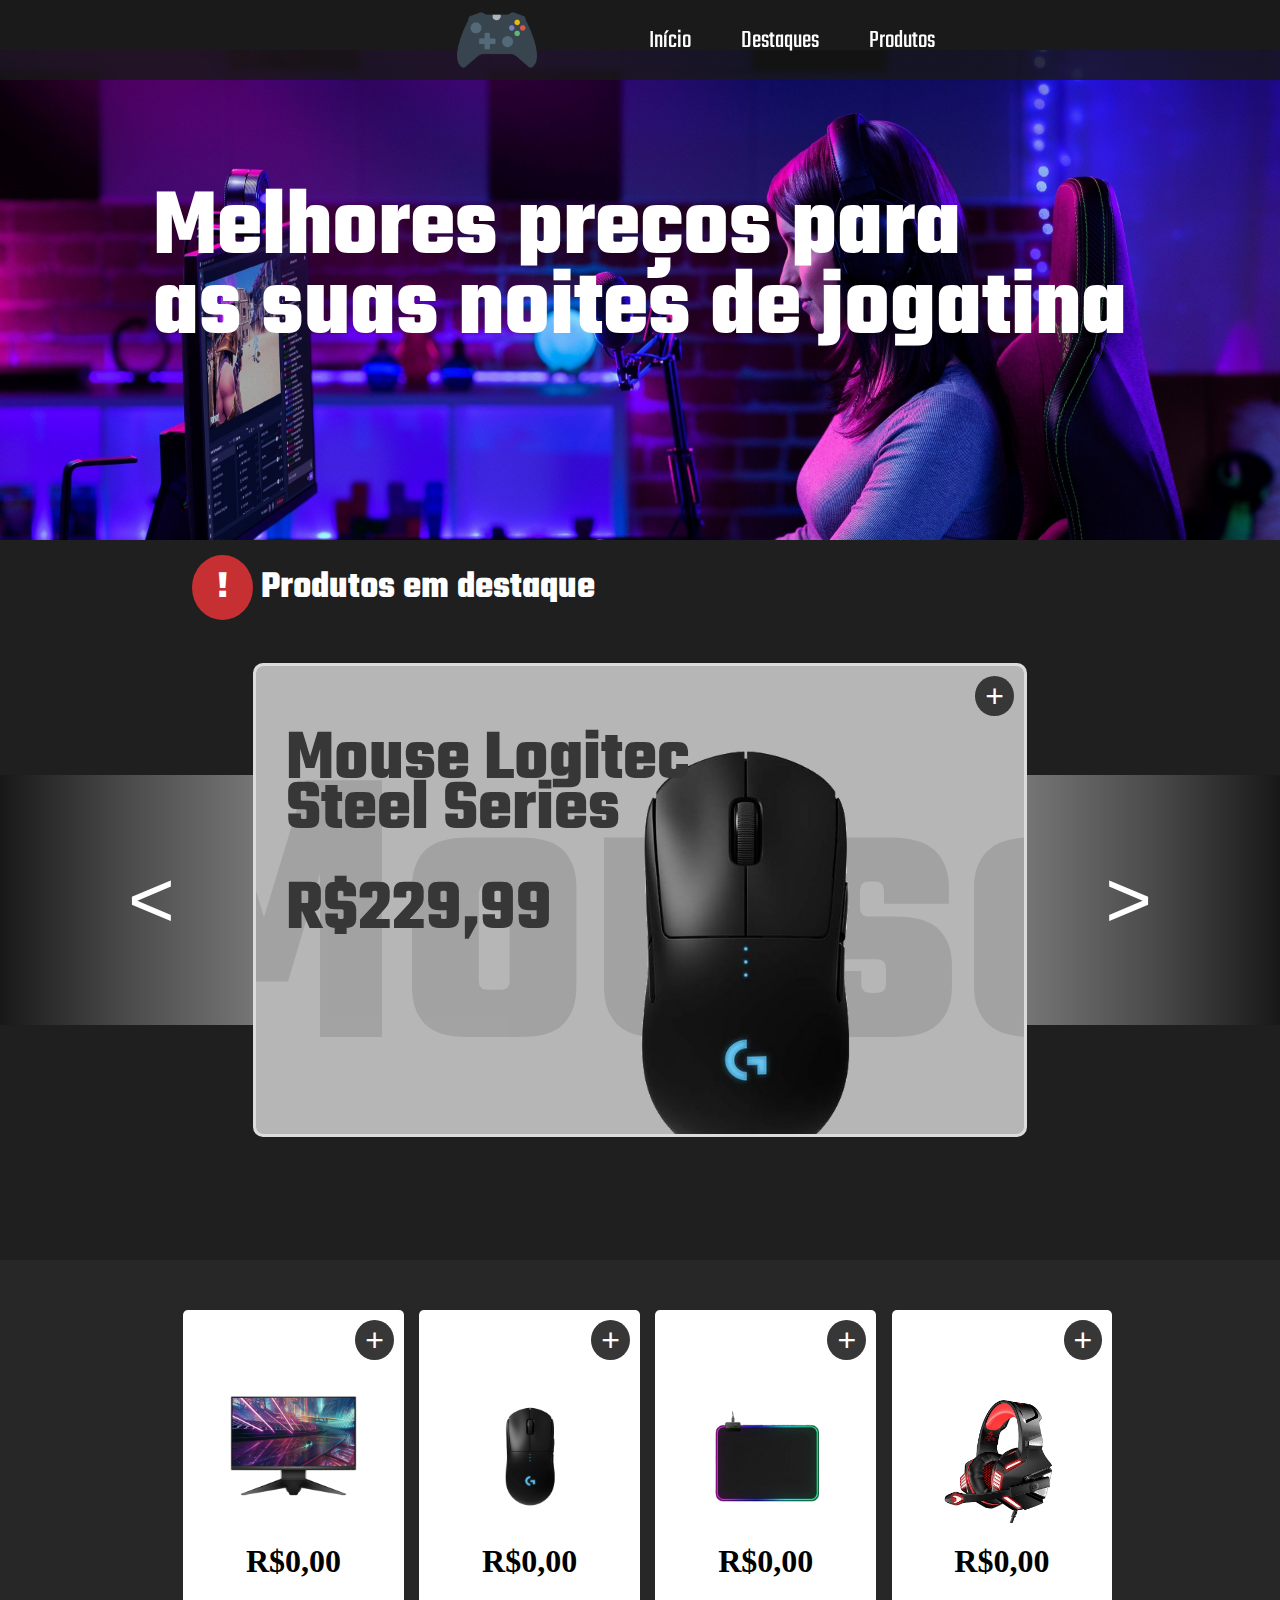
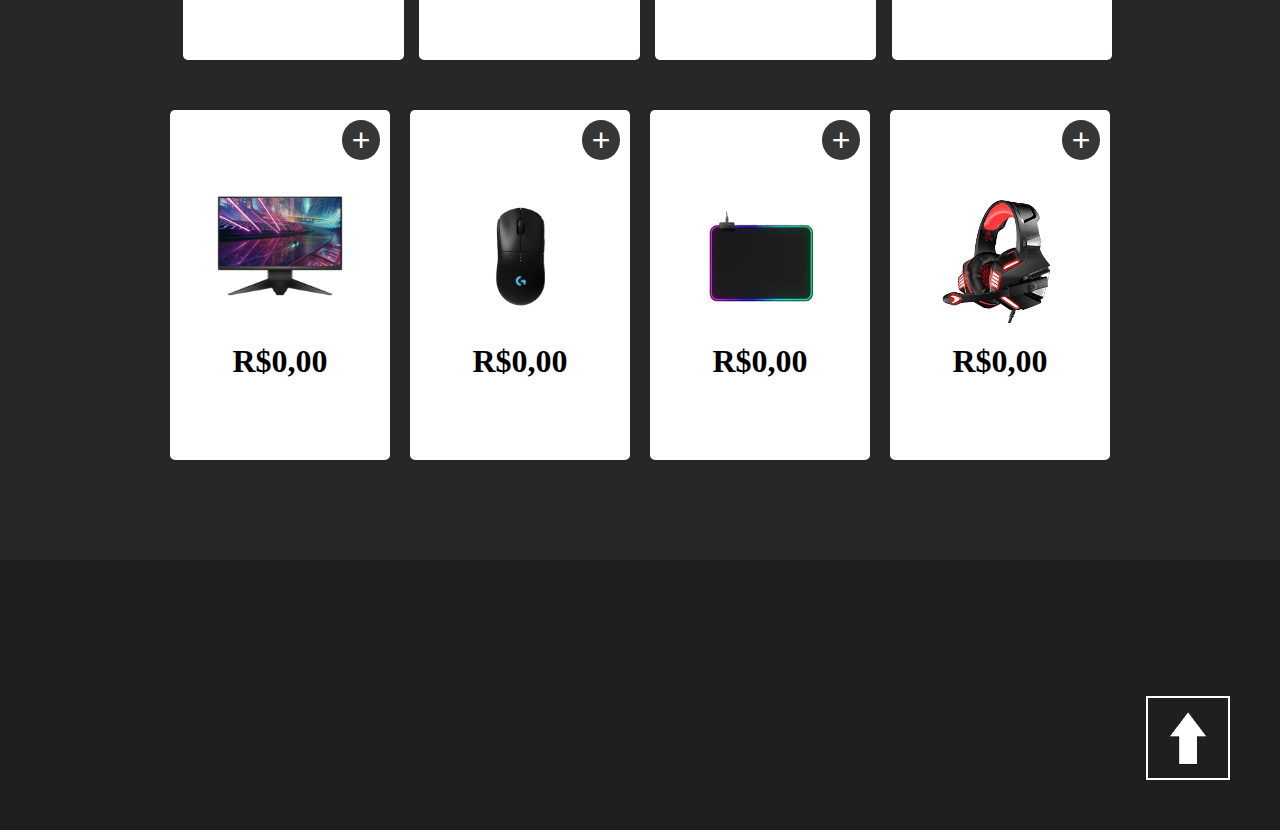
==== home.html @ f52c5440 "enviando" ====
<html lang="en">
<head>
    <meta charset="UTF-8">
    <meta name="viewport" content="width=device-width, initial-scale=1.0">

    <!--Fontes-->

    <link rel="preconnect" href="https://fonts.googleapis.com">
    <link rel="preconnect" href="https://fonts.gstatic.com" crossorigin>
    <link href="https://fonts.googleapis.com/css2?family=Pixelify+Sans&family=Teko&display=swap" rel="stylesheet">

    <link rel="preconnect" href="https://fonts.googleapis.com">
    <link rel="preconnect" href="https://fonts.gstatic.com" crossorigin>
    <link href="https://fonts.googleapis.com/css2?family=Pixelify+Sans:wght@400;500&family=Teko&display=swap" rel="stylesheet">

    <!--Pastas-->
    <link rel="stylesheet" href="css/style.css">
    <link rel="stylesheet" href="mobile/media.css">
    <script src="js/index.js" defer></script>
    <title>Game Over</title>
</head>

<header>

    <img class="menu-button" src="imgs/menu.png" alt="">
    <img class="menu-X-button" src="imgs/x-button.png" alt="">

    <div class="header-content">

        <div class="logo-content">

            <a href="home.html"><img src="imgs/game-controller.png" alt=""></a>

        </div>

        <ul class="items-desktop">

            <a href="#inicio"><li>Início</li></a>

            <a href="#destaques"><li>Destaques</li></a>

            <a href="#produtos"><li>Produtos</li></a>

        </ul>

        <ul class="items-mobile">

            <a href="#inicio"><li>Início</li></a>

            <a href="#produtos"><li>Produtos</li></a>

            <a href=""><li>Carrinho</li></a>

        </ul>

    </div>

</header>

<body>

    <a href="#inicio" id="inicio"></a>
    
    <section class="banner-container">

        <div class="banner-content">

            <h1>Melhores preços para <br> as suas noites de jogatina</h1>

        </div>

    </section>

    <section class="slider-content">

        <a href="#destaques" id="destaques"></a>

        <div class="slider-txt">

            <h2><span>!</span> Produtos em destaque</h2>

        </div>

        <div class="background left"></div>
        <div class="background right"></div>

        <div class="slider">
    
            <div class="slide">

                <div class="slide-title"><h4>Mouse</h4></div>

                <img src="imgs/mouse.png" alt="">

                <div class="price-content">

                    <p>Mouse Logitec<br>Steel Series</p><br>
                    <p class="price">R$229,99</p>

                </div>

                <button class="btn-add">+</button>

            </div>

            <div class="slide">

                <div class="slide-title"><h4>Headset</h4></div>

                <img src="imgs/headGamer.png" alt="">

                <div class="price-content">

                    <p>Headset-hiperX<br>Cloud</p><br>
                    <p class="price">R$189,99</p>

                </div>

                <button class="btn-add">+</button>

            </div>

            <div class="slide">

                <div class="slide-title"><h4>Monitor</h4></div>

                <img src="imgs/monitor.png" alt="">

                <div class="price-content">

                    <p>Monito 24<br>Alienware</p><br>
                    <p class="price">R$2199,99</p>

                </div>

                <button class="btn-add">+</button>

            </div>

            <div class="slide">

                <div class="slide-title"><h4>Mousepad</h4></div>

                <img src="imgs/mouse-pad.png" alt="">

                <div class="price-content">

                    <p>Mousepad gamer<br>Led colorido</p><br>
                    <p class="price">R$59,99</p>

                </div>

                <button class="btn-add">+</button>

            </div>

        </div>

        <button class="nxt-btn">></button>
        <button class="prev-btn"><</button>

    </section>

    <section class="items-container">

        <div class="items-content">

            <a href="#produtos" id="produtos"></a>

            <div class="item">

                <button class="btn-add">+</button>

                <img src="imgs/monitor.png" alt="">

                <p>R$0,00</p>

            </div>
            
            <div class="item">

                <button class="btn-add">+</button>

                <img src="imgs/mouse.png" alt="">

                <p>R$0,00</p>

            </div>

            <div class="item">

                <button class="btn-add">+</button>

                <img src="imgs/mouse-pad.png" alt="">

                <p>R$0,00</p>

            </div>

            <div class="item">

                <button class="btn-add">+</button>

                <img src="imgs/headGamer.png" alt="">

                <p>R$0,00</p>

            </div>

        </div>

        <div class="items-content">

            <div class="item">

                <button class="btn-add">+</button>

                <img src="imgs/monitor.png" alt="">

                <p>R$0,00</p>

            </div>
            
            <div class="item">

                <button class="btn-add">+</button>

                <img src="imgs/mouse.png" alt="">

                <p>R$0,00</p>

            </div>

            <div class="item">

                <button class="btn-add">+</button>

                <img src="imgs/mouse-pad.png" alt="">

                <p>R$0,00</p>

            </div>

            <div class="item">

                <button class="btn-add">+</button>

                <img src="imgs/headGamer.png" alt="">

                <p>R$0,00</p>

            </div>

        </div>

    </section>

    <footer>

        <a href="#inicio"><img src="imgs/sete-footer.png" alt=""></a>

    </footer>

</body>
</html>
---- css/style.css ----
*{
    padding: 0px;
    margin: 0px;
}

html{
    font-size: 62,5%;
    scroll-behavior: smooth;
}

header{
    background-color: rgb(24, 24, 24, 0.8);
    width: 100%;
    height: 120px;
    position: fixed;
    z-index: 2;
}

.header-content{
    width: 50%;
    height: 100%;
    margin: 0 auto;
    display: flex;
    align-items: center;
    overflow: hidden;
}

.logo-content{
    width: 50%;
    height: 100%;
    display: flex;
    justify-content: center;
    align-items: center;
}

.logo-content img{
    width: 80px;
    margin-left: 50px;
    height: auto;
}

.items-desktop{
    display: flex;
}

.items-desktop li{
    list-style: none;
    margin-left: 25px;
    margin-right: 25px;
    font-size: 1.6rem;
    font-family: 'Pixelify Sans', cursive;
    font-family: 'Teko', sans-serif;
    transition: 250ms;
}

.items-desktop li:hover{
    color: rgb(199, 48, 51);
    text-shadow: 2px 2px rgb(24, 94, 192);
    scale: 1.08;
}

a{
    text-decoration: none;
    color: white;
}

.items-mobile{
    display: none;
    position: absolute;
    width: 100%;
    height: 90vh;
    top: 80px;
    right: -100%;
    list-style: none;  
    background-color: rgb(24, 24, 24, 0.8);
    text-align: center;
    font-size: 1.8rem;
    font-family: 'Pixelify Sans', cursive;
    font-family: 'Teko', sans-serif;
    padding-top: 50px;
    transition: 500ms;
}

.items-mobile li{
    padding-top: 50px;
}

.nav-change{
    right: 0px;
}

.menu-button, .menu-X-button{
    display: none;
    position: absolute;
    width: 40px;
    height: 40px;
    right: 40px;
    top: 40px;
    cursor: pointer;
}

.menu-X-button{
    display: none;
}





/*Body home*/

body{
    background-color: rgb(39, 39, 39);
    z-index: 1;
}

.banner-container{
    width: 100%;
    height: 60vh;
    background-image: url(../imgs/banner\ gamer.jpg);
    background-position: center;
    background-repeat: no-repeat;
    background-size: 100%;
    background-attachment: fixed;
    display: flex;
    align-items: center;
    justify-content: center;
}

.banner-content h1{
    color: rgb(255, 255, 255);
    font-size: 6rem;
    font-family: 'Pixelify Sans', sans-serif;
    font-family: 'Teko', sans-serif;
    line-height: 80px;
}

/*----------------------Slider-------------------------*/

.background{
    position: absolute;
    width: 20%;
    height: 250px;
    top: 50%;
    transform: translate(0%, -50%);
}

.right{
    right: 0%;
    background: linear-gradient(to left,rgb(24, 24, 24), rgb(75, 75, 75), rgb(118, 118, 118)); 
}

.left{
    left: 0%;
    background: linear-gradient(to left,rgb(118, 118, 118), rgb(75, 75, 75), rgb(24, 24, 24)); 
}

.slider-content{
    position: relative;
    width: 100%;
    height: 90vh;
    background-color: rgb(31, 31, 31);
    transition: 500ms;
}

.slider-txt{
    width: 70%;
    margin: 0 auto;
    padding-top: 50px;
    font-size: 1.6rem;
    font-family: 'Pixelify Sans', sans-serif;
    font-family: 'Teko', sans-serif;
    color: white;
}

.slider-txt span{
    background-color: rgb(199, 48, 51);
    padding: 10px 30px 10px 30px;
    border-radius: 100%;
}

.slider{
    position: absolute;
    overflow: hidden;
    width: 60%;
    height: 65%;
    top: 0px;
    bottom: 0px;
    left: 0px;
    right: 0px;
    margin: auto;
    background-color: white;
    border: 3px solid rgb(220, 220, 220);
    border-radius: 10px;
}

.nxt-btn, .prev-btn{
    position: absolute; 
    top: 0px;
    bottom: 0px;
    font-size: 5rem;
    background: none;
    border: none;
    color: white;
    cursor: pointer;
    transition: 250ms;
}

.nxt-btn:hover, .prev-btn:hover{
    scale: 1.15;
}

.nxt-btn{
    right: 16%;
}

.prev-btn{
    left: 16%;
}

.slide{
    display: flex;
    align-items: center;
    width: 100%;
    height: 100%;
    overflow: hidden;
    background-color: rgb(182, 182, 182);
    text-align: center;
    font-family: 'Pixelify Sans', sans-serif;
    font-family: 'Teko', sans-serif;
}

.slide-title{
    position: absolute;
    width: 100%;
    height: 100%;
    display: flex;
    align-items: center;
    justify-content: center;
    right: 0px;
    left: 0px;
    bottom: 0px;
    top: 0px;
    margin: auto;
}

.slide-title h4{
    color: rgb(0, 0, 0);
    font-size: 25rem;
    opacity: 0.1;
    margin-top: 80px;
}

.slide img{
    position: absolute;
    height: 120%;
    top: 0px;
    right: 0px;
}

.price-content{
    position: absolute;
    text-align: left;
    font-size: 6rem;
    line-height: 80px;
    font-family: 'Pixelify Sans', sans-serif;
    font-family: 'Teko', sans-serif;
    font-weight: bold;
    color: rgb(55, 55, 55);
    top: 120px;
    left: 60px;
}

.btn-add{
    position: absolute;
    right: 10px;
    top: 10px;
    font-size: 2rem;
    background-color: rgb(55, 55, 55);
    height: 40px;
    border-radius: 100%;
    padding-left: 10px;
    padding-right: 10px;
    border: none;
    cursor: pointer;
    color: white;
    transition: all ease-in-out 250ms;
}

.btn-add:hover{
    background-color: rgb(108, 108, 108);
    rotate: 90deg;
}



/*Items*/
 
.items-container{
    width: 75%;
    margin: 0 auto;
    margin-bottom: 100px;
}

.items-content{
    width: 100%;
    display: flex;
    justify-content: space-around;
    margin-top: 50px;
}

.item{
    position:  relative;
    display: flex;
    align-items: center;
    justify-content: center;
    flex-direction: column;
    width: 23%;
    height: 350px;
    background-color: white;
    border-radius: 5px;
    transition: all ease-in-out 100ms;
}

.item:hover{
    background-color: rgb(203, 203, 203);
}

.item img{
    width: 60%;
}

.item p{
    font-weight: 700;
    font-size: 2rem;
    padding-top: 20px;
}

footer{
    position: relative;
    width: 100%;
    height: 30vh;
    background-color: rgb(31, 31, 31);
}

footer img{
    position: absolute;
    width: 60px;
    height: auto;
    bottom: 50px;
    right: 50px;
    cursor: pointer;
    border: solid 2px white;
    padding: 10px;
    transition: 250ms;
}

footer img:hover{
    border-radius: 15px;
}
---- mobile/media.css ----
/*Nav mobile*/

@media screen and (max-width: 500px){

    header{
        height: 80px;
    }
    
    .header-content{
        width: 100%;
    }

    .logo-content{
        width: 30%;
    }

    .logo-content img{
        height: 60px;
        width: auto;
    }

    .items-desktop{
        display: none;
    }

    .menu-button{
        display: block;
    }

    .items-mobile{
        display: block;
    }

    .menu-button, .menu-X-button{
        right: 40px;
        top: 20px;
    }

    /*banner*/

    .banner-container{
        height: 50vh;
        background-image: url(/imgs/background-mobile.jpg);
        background-size: 120%;
    }

    .banner-content h1{
        font-size: 3rem;
        line-height: 40px;
    }

}


/*Ajustes background banner*/
@media screen and (max-width: 1200px) and (min-width: 501px){
    .banner-container{
        background-size: 150%;
    }
}

@media screen and (max-width: 1000px) and (min-width: 501px){
    .banner-container{
        background-size: 200%;
    }
}

@media screen and (max-width: 750px) and (min-width: 501px){
    .banner-container{
        background-size: 250%;
    }

    .banner-content h1{
        font-size: 4rem;
        line-height: 50px;
    }

}

/*items*/

@media screen and (max-width: 1200px) {
    .items-container{
        width: 90%;
    }
}

@media screen and (max-width: 1200px){
    .item{
        height: 250px;
    }
}

@media screen and (max-width: 600px){

    .items-container{
        margin-top: 60px;
    }

    .items-content{
        flex-direction: column;
        margin-top: 0px;
    }

    .item{
        width: 90%;
        margin: 0 auto;
        height: 400px;
        margin-bottom: 20px;
    }
}

/*slider*/

@media screen and (max-width: 900px){

    .slider-txt{
        padding-top: 20px;
    }

    .slider-txt span{
        padding: 5px 25px 5px 25px;
    }

    .slider-content{
        height: 60vh;
    }

    .slide-title h4{
        display: none;
    }

    .price-content{
        top: 30px;
        font-size: 3.5rem;
        color: rgb(237, 237, 237);
        text-shadow: 2px 2px 10px black;
        line-height: 50px;
        left: 30px;
    }

    .slide img{
        height: 100%;
        top: 50px;
    }

    .prev-btn{
        left: 10%;
    }

    .nxt-btn{
        right: 10%;
    }

}

@media screen and (min-width: 901px) and (max-width: 1099px){

    .price-content{
        font-size: 3.5rem;
    }

}

@media screen and (min-width: 1100px) and (max-width: 1350px){

    header{
        height: 80px;
    }

    
    .slider-txt{
        padding-top: 20px;
    }

    .slider-txt span{
        padding: 5px 25px 5px 25px;
    }

    .slider-content{
        height: 80vh;
    }

    .price-content{
        top: 70px;
        font-size: 4.5rem;
        line-height: 50px;
        left: 30px;
    }
    .slide img{
        height: 120%;
        top: 10px;
    }

    .prev-btn{
        left: 10%;
    }

    .nxt-btn{
        right: 10%;
    }

}

@media screen and (max-width: 750px){
    .slider-content{
        display: none;
    }
}
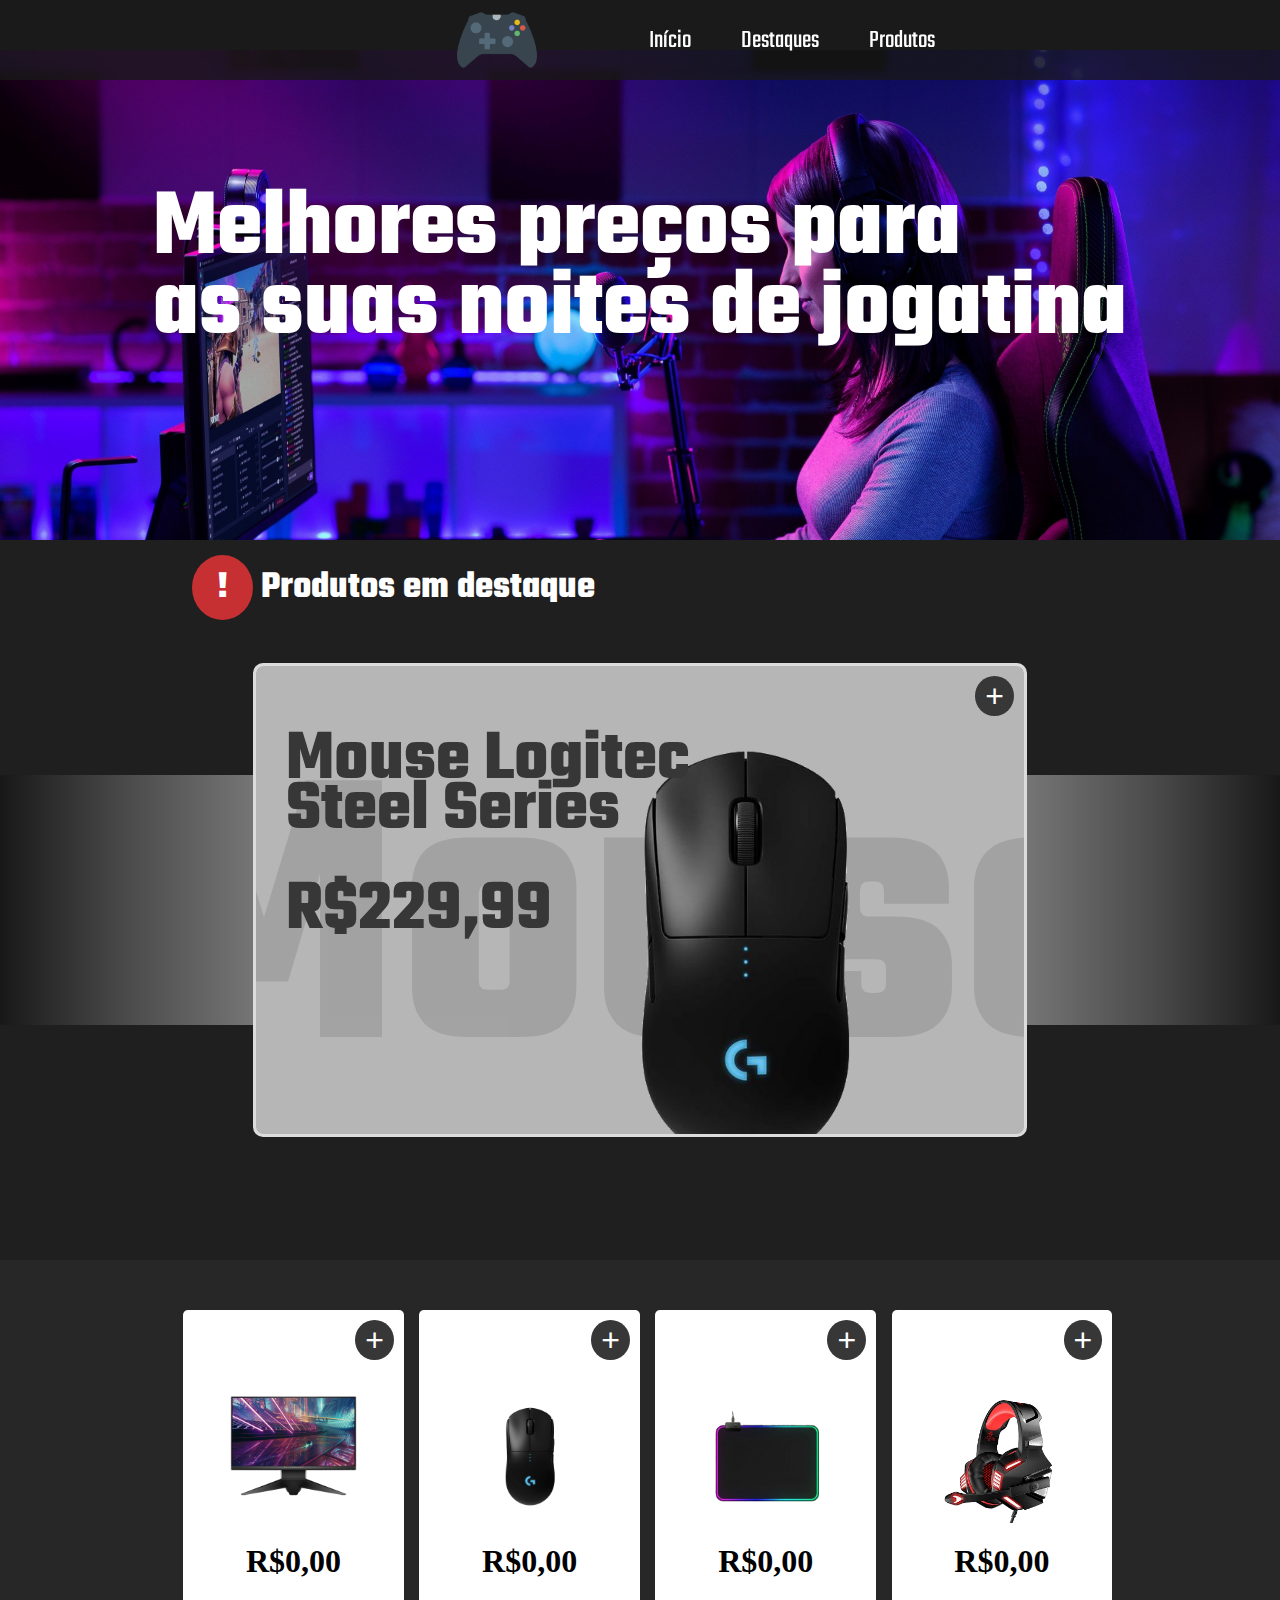
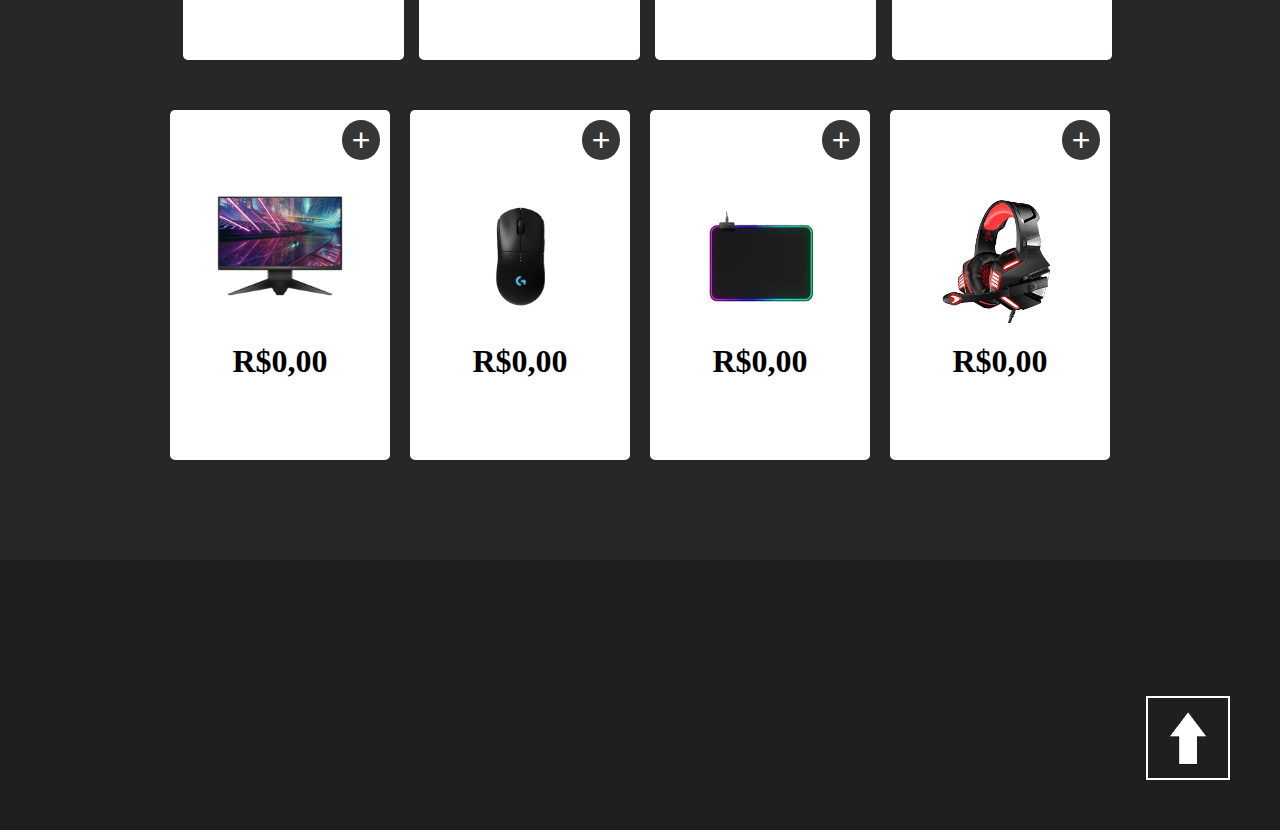
==== commit 06e633a3: "enviando responsividade e slider" ====
--- a/home.html
+++ b/home.html
@@ -103,61 +103,7 @@
 
             </div>
 
-            <div class="slide">
-
-                <div class="slide-title"><h4>Headset</h4></div>
-
-                <img src="imgs/headGamer.png" alt="">
-
-                <div class="price-content">
-
-                    <p>Headset-hiperX<br>Cloud</p><br>
-                    <p class="price">R$189,99</p>
-
-                </div>
-
-                <button class="btn-add">+</button>
-
-            </div>
-
-            <div class="slide">
-
-                <div class="slide-title"><h4>Monitor</h4></div>
-
-                <img src="imgs/monitor.png" alt="">
-
-                <div class="price-content">
-
-                    <p>Monito 24<br>Alienware</p><br>
-                    <p class="price">R$2199,99</p>
-
-                </div>
-
-                <button class="btn-add">+</button>
-
-            </div>
-
-            <div class="slide">
-
-                <div class="slide-title"><h4>Mousepad</h4></div>
-
-                <img src="imgs/mouse-pad.png" alt="">
-
-                <div class="price-content">
-
-                    <p>Mousepad gamer<br>Led colorido</p><br>
-                    <p class="price">R$59,99</p>
-
-                </div>
-
-                <button class="btn-add">+</button>
-
-            </div>
-
-        </div>
-
-        <button class="nxt-btn">></button>
-        <button class="prev-btn"><</button>
+        </div>
 
     </section>
 
--- a/mobile/media.css
+++ b/mobile/media.css
@@ -83,9 +83,7 @@
     .items-container{
         width: 90%;
     }
-}
-
-@media screen and (max-width: 1200px){
+
     .item{
         height: 250px;
     }
@@ -160,6 +158,10 @@
         font-size: 3.5rem;
     }
 
+    .slider{
+        width: 70%;
+    }
+
 }
 
 @media screen and (min-width: 1100px) and (max-width: 1350px){
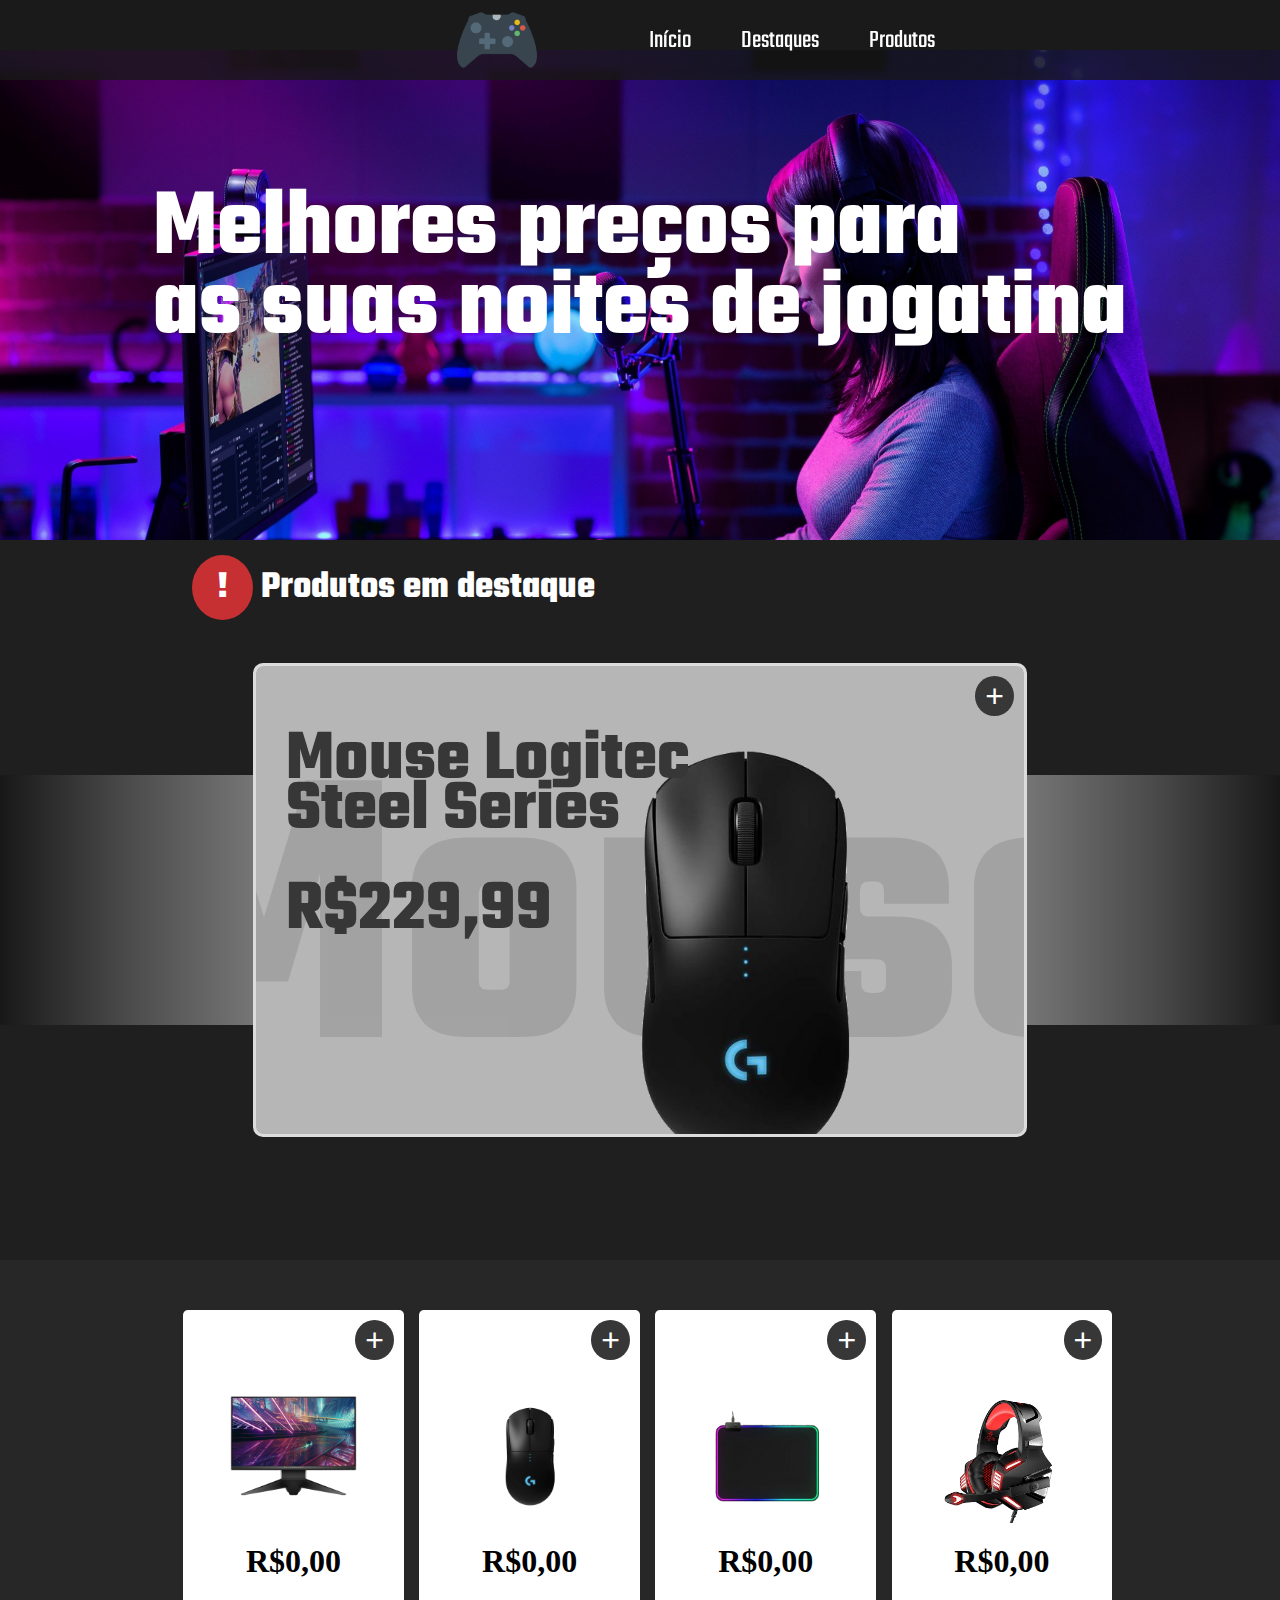
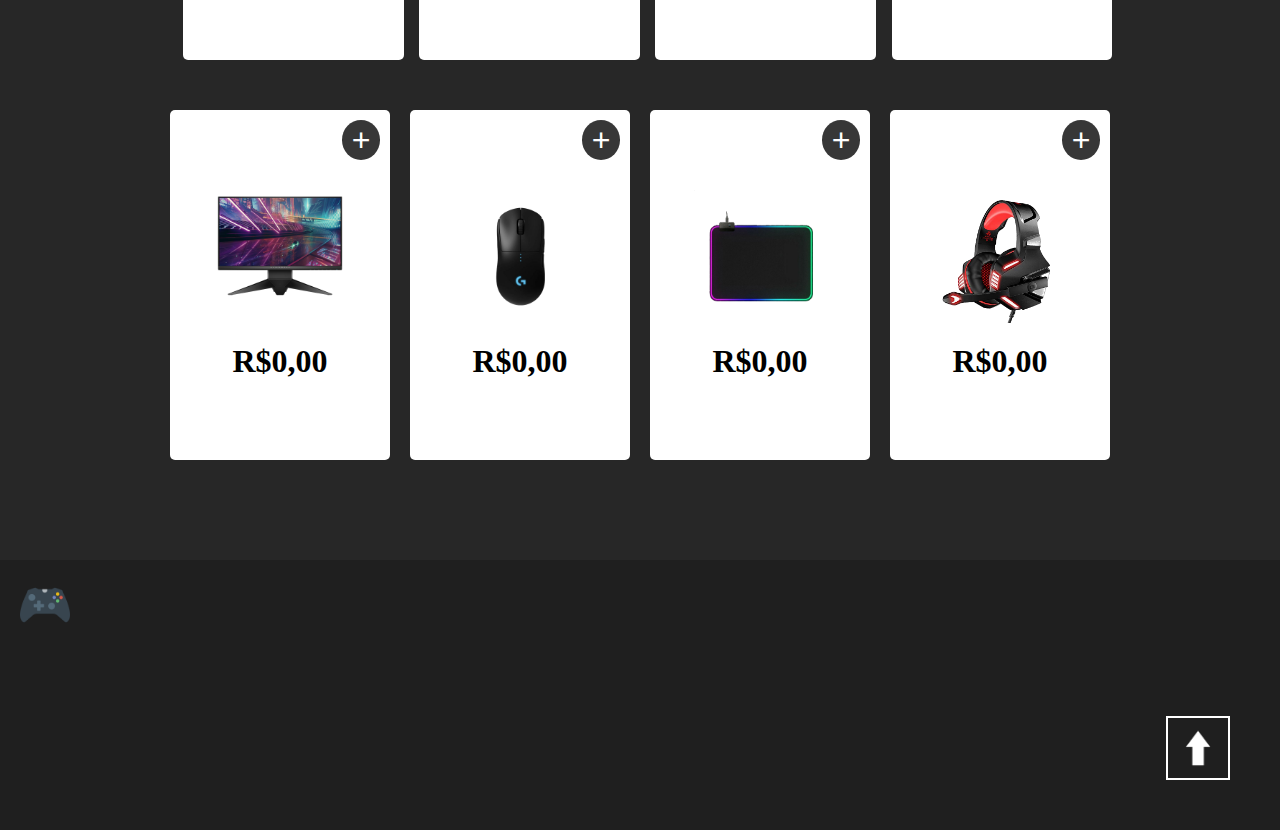
==== commit a237316e: "enviando atualizações" ====
--- a/home.html
+++ b/home.html
@@ -203,6 +203,8 @@
 
     <footer>
 
+        <img src="imgs/game-controller.png" class="logo-footer" alt="">
+
         <a href="#inicio"><img src="imgs/sete-footer.png" alt=""></a>
 
     </footer>
--- a/css/style.css
+++ b/css/style.css
@@ -337,6 +337,8 @@
     padding-top: 20px;
 }
 
+/*footer*/
+
 footer{
     position: relative;
     width: 100%;
@@ -346,7 +348,7 @@
 
 footer img{
     position: absolute;
-    width: 60px;
+    width: 40px;
     height: auto;
     bottom: 50px;
     right: 50px;
@@ -358,4 +360,17 @@
 
 footer img:hover{
     border-radius: 15px;
+}
+
+.logo-footer{
+    position: absolute;
+    width: 50px;
+    left: 10px;
+    border: none; 
+    top: 10px;
+    transition: 250ms;
+}
+
+.logo-footer:hover{
+    scale: 1.1;
 }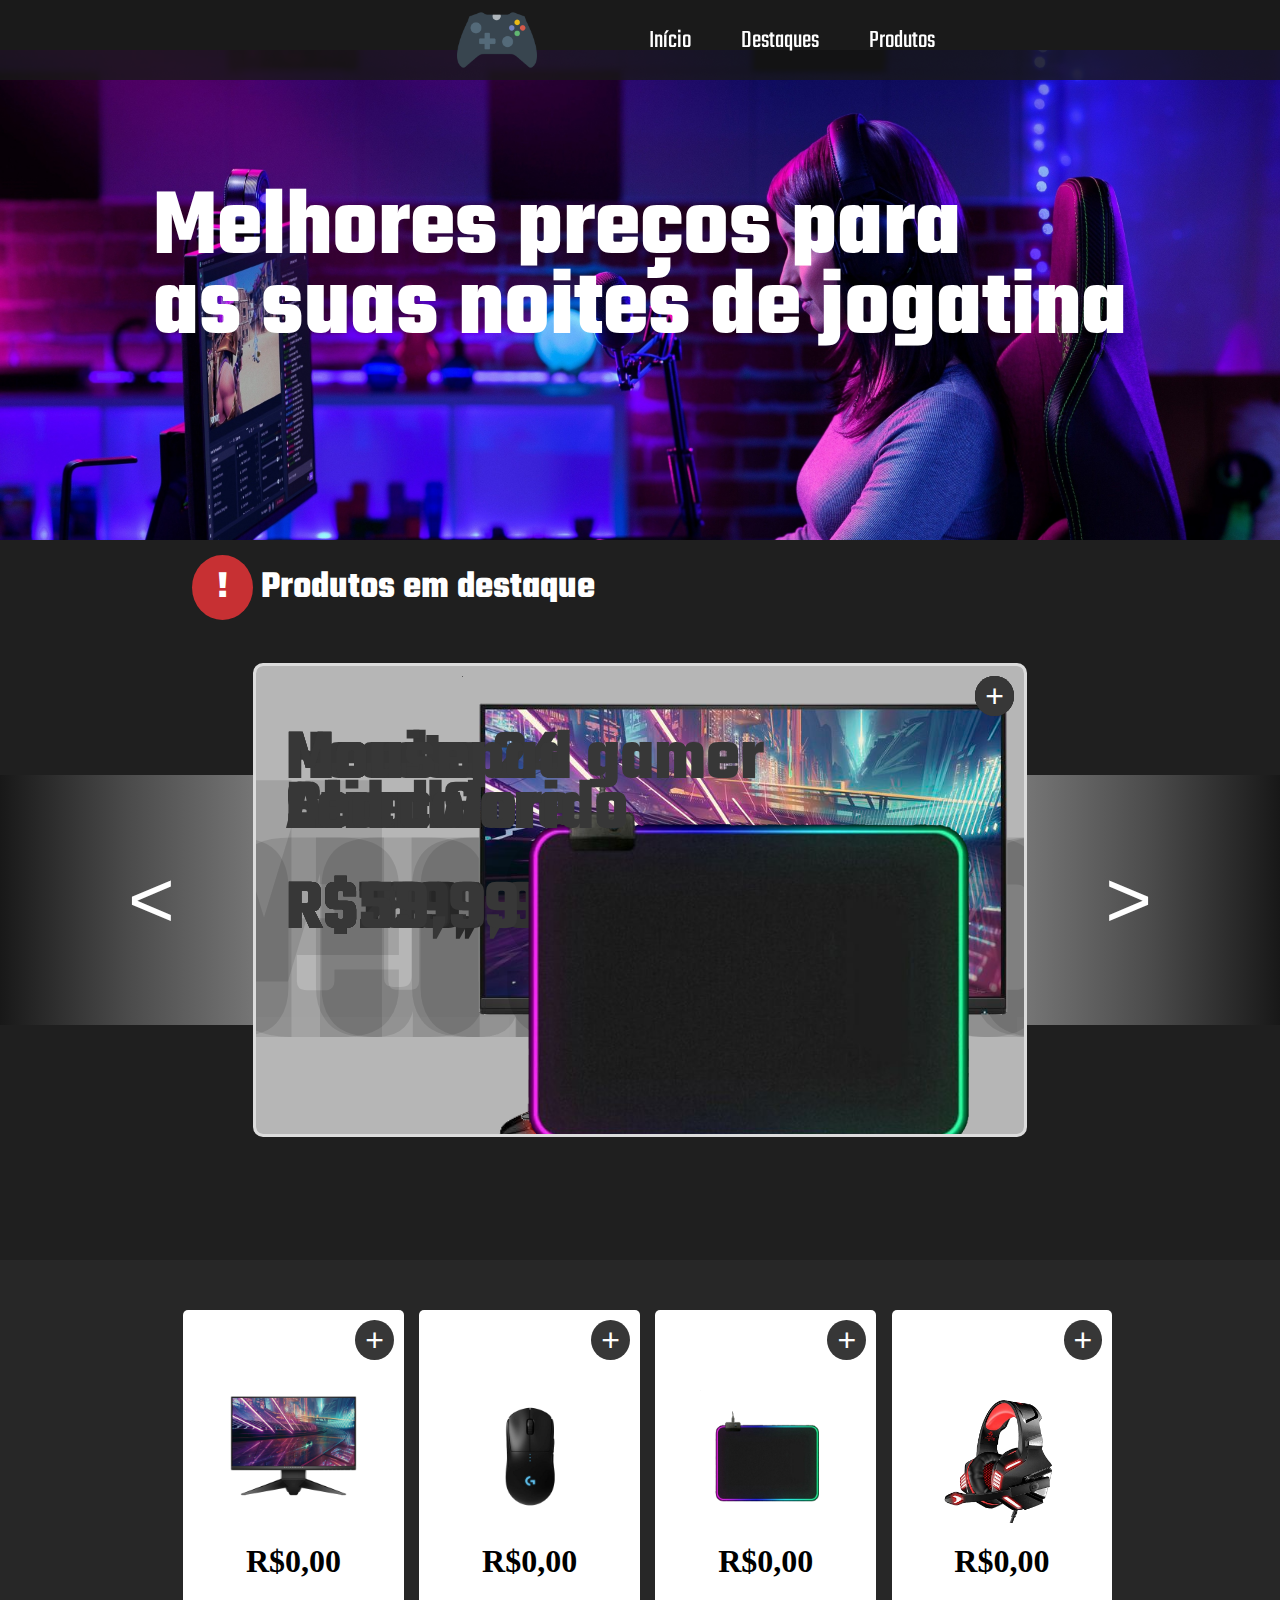
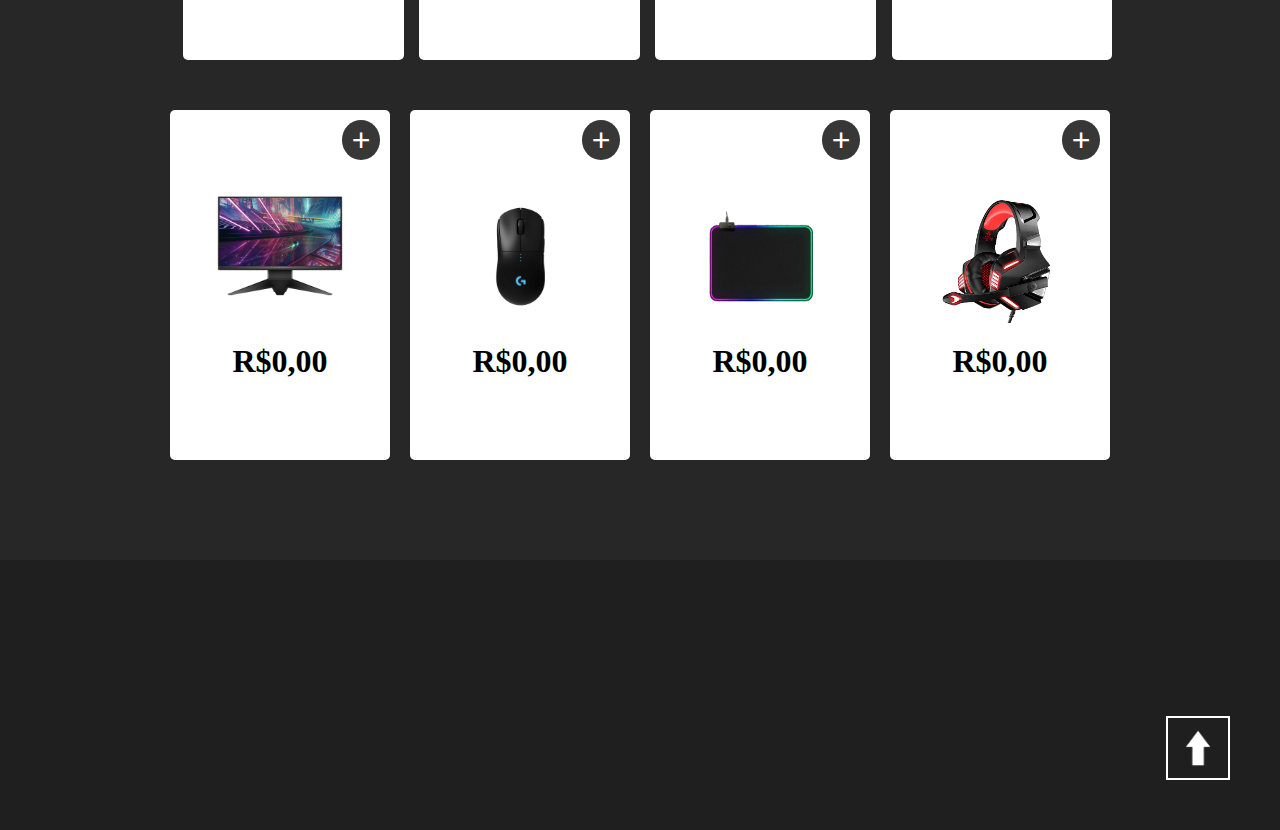
==== commit c16f52b7: "teste" ====
--- a/home.html
+++ b/home.html
@@ -1,4 +1,4 @@
-<html lang="en">
+<html lang="pt-br">
 <head>
     <meta charset="UTF-8">
     <meta name="viewport" content="width=device-width, initial-scale=1.0">
@@ -103,7 +103,61 @@
 
             </div>
 
-        </div>
+            <div class="slide">
+
+                <div class="slide-title"><h4>Headset</h4></div>
+
+                <img src="imgs/headGamer.png" alt="">
+
+                <div class="price-content">
+
+                    <p>Headset-hiperX<br>Cloud</p><br>
+                    <p class="price">R$189,99</p>
+
+                </div>
+
+                <button class="btn-add">+</button>
+
+            </div>
+
+            <div class="slide">
+
+                <div class="slide-title"><h4>Monitor</h4></div>
+
+                <img src="imgs/monitor.png" alt="">
+
+                <div class="price-content">
+
+                    <p>Monito 24<br>Alienware</p><br>
+                    <p class="price">R$2199,99</p>
+
+                </div>
+
+                <button class="btn-add">+</button>
+
+            </div>
+
+            <div class="slide">
+
+                <div class="slide-title"><h4>Mousepad</h4></div>
+
+                <img src="imgs/mouse-pad.png" alt="">
+
+                <div class="price-content">
+
+                    <p>Mousepad gamer<br>Led colorido</p><br>
+                    <p class="price">R$59,99</p>
+
+                </div>
+
+                <button class="btn-add">+</button>
+
+            </div>
+
+        </div>
+
+        <button class="nxt-btn">></button>
+        <button class="prev-btn"><</button>
 
     </section>
 
@@ -202,8 +256,6 @@
     </section>
 
     <footer>
-
-        <img src="imgs/game-controller.png" class="logo-footer" alt="">
 
         <a href="#inicio"><img src="imgs/sete-footer.png" alt=""></a>
 
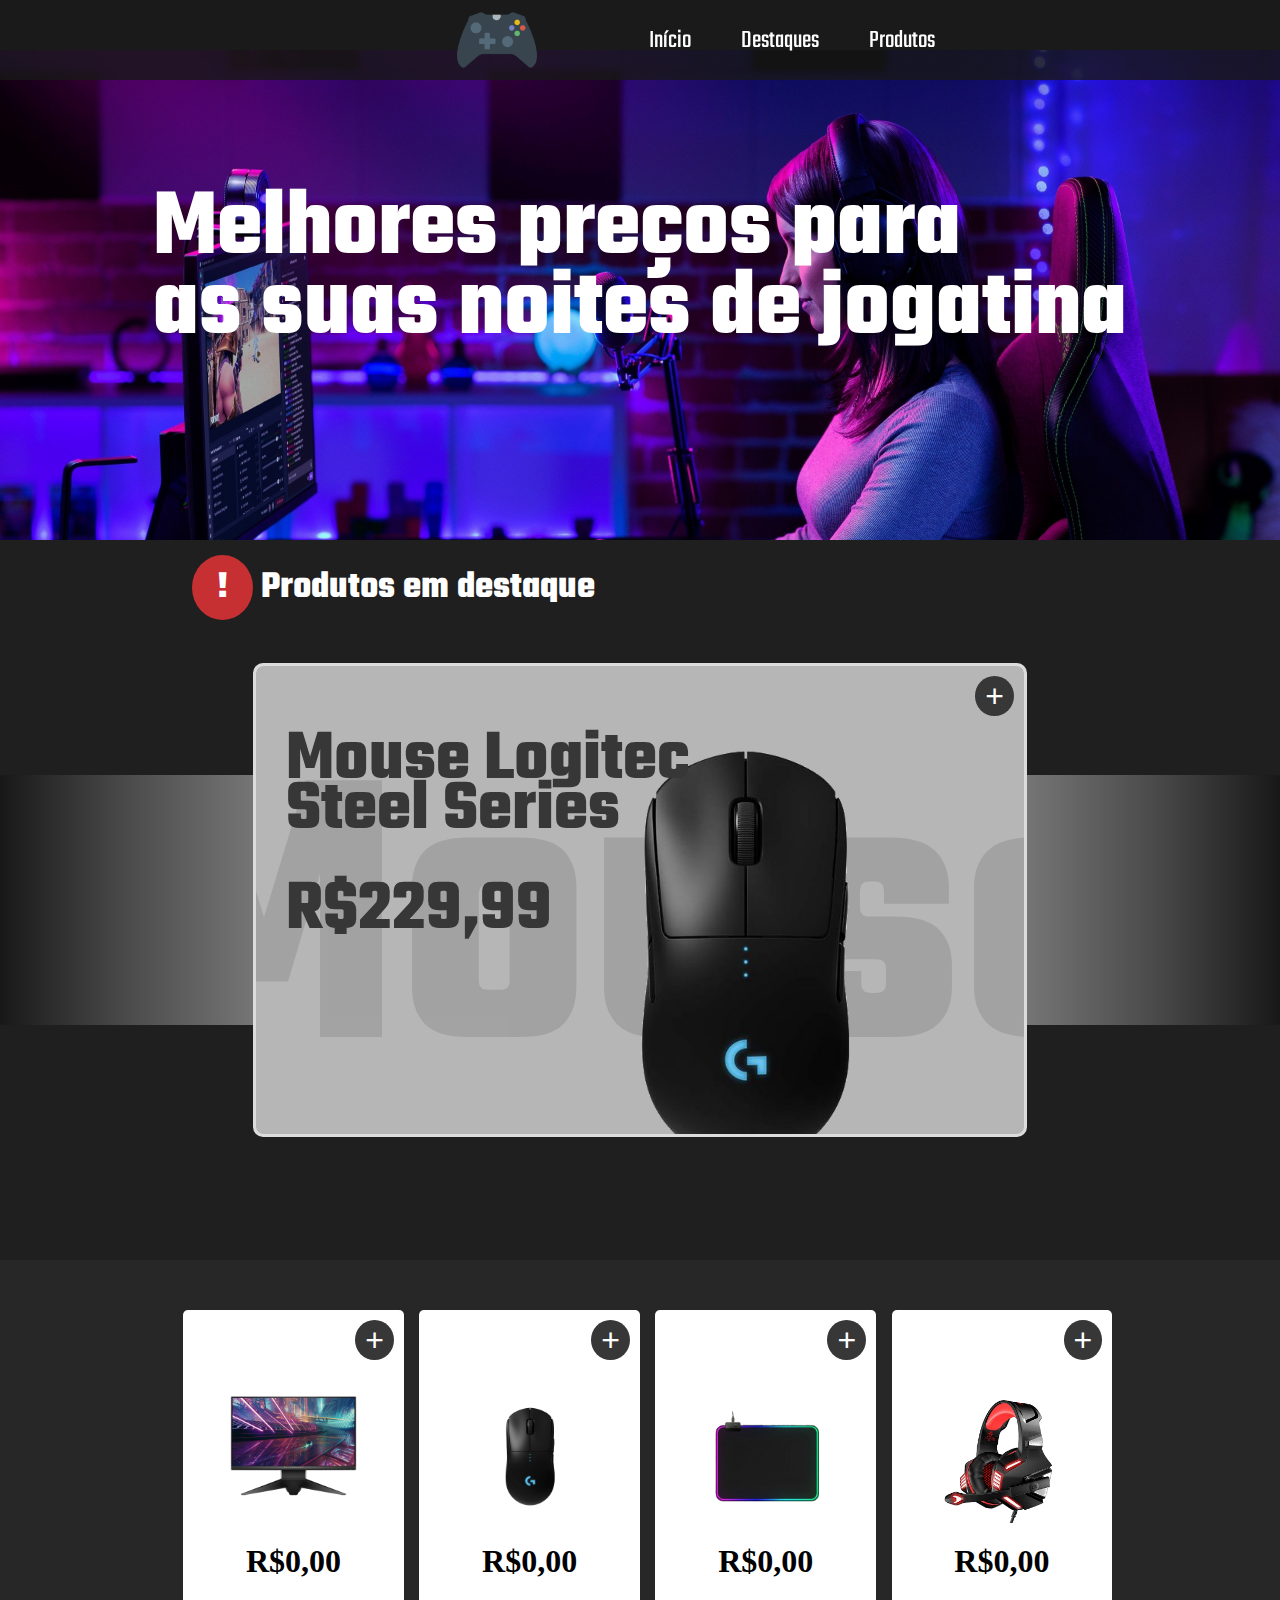
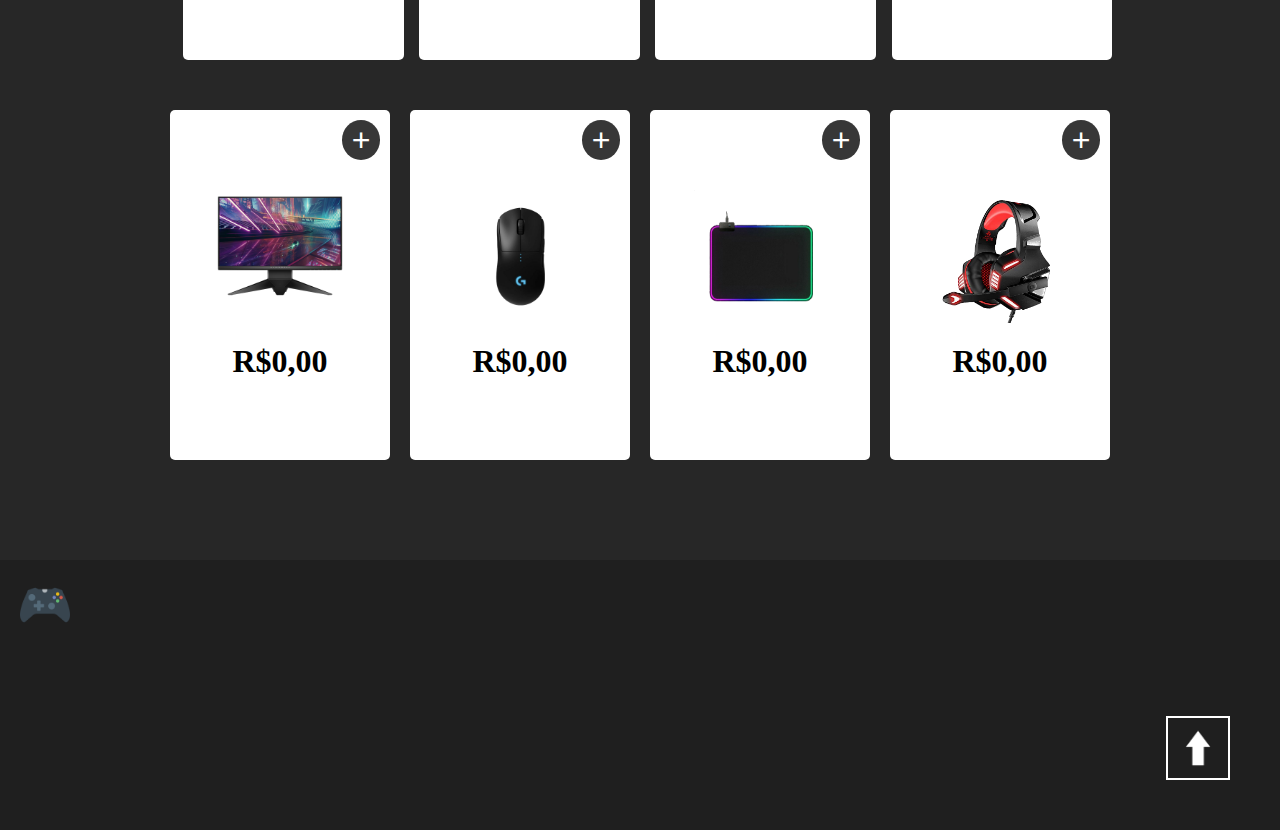
==== commit 66a58958: "Merge branch 'main' of https://github.com/caamag/E-commerce" ====
--- a/home.html
+++ b/home.html
@@ -103,159 +103,107 @@
 
             </div>
 
-            <div class="slide">
-
-                <div class="slide-title"><h4>Headset</h4></div>
+        </div>
+
+    </section>
+
+    <section class="items-container">
+
+        <div class="items-content">
+
+            <a href="#produtos" id="produtos"></a>
+
+            <div class="item">
+
+                <button class="btn-add">+</button>
+
+                <img src="imgs/monitor.png" alt="">
+
+                <p>R$0,00</p>
+
+            </div>
+            
+            <div class="item">
+
+                <button class="btn-add">+</button>
+
+                <img src="imgs/mouse.png" alt="">
+
+                <p>R$0,00</p>
+
+            </div>
+
+            <div class="item">
+
+                <button class="btn-add">+</button>
+
+                <img src="imgs/mouse-pad.png" alt="">
+
+                <p>R$0,00</p>
+
+            </div>
+
+            <div class="item">
+
+                <button class="btn-add">+</button>
 
                 <img src="imgs/headGamer.png" alt="">
 
-                <div class="price-content">
-
-                    <p>Headset-hiperX<br>Cloud</p><br>
-                    <p class="price">R$189,99</p>
-
-                </div>
-
-                <button class="btn-add">+</button>
-
-            </div>
-
-            <div class="slide">
-
-                <div class="slide-title"><h4>Monitor</h4></div>
+                <p>R$0,00</p>
+
+            </div>
+
+        </div>
+
+        <div class="items-content">
+
+            <div class="item">
+
+                <button class="btn-add">+</button>
 
                 <img src="imgs/monitor.png" alt="">
 
-                <div class="price-content">
-
-                    <p>Monito 24<br>Alienware</p><br>
-                    <p class="price">R$2199,99</p>
-
-                </div>
-
-                <button class="btn-add">+</button>
-
-            </div>
-
-            <div class="slide">
-
-                <div class="slide-title"><h4>Mousepad</h4></div>
+                <p>R$0,00</p>
+
+            </div>
+            
+            <div class="item">
+
+                <button class="btn-add">+</button>
+
+                <img src="imgs/mouse.png" alt="">
+
+                <p>R$0,00</p>
+
+            </div>
+
+            <div class="item">
+
+                <button class="btn-add">+</button>
 
                 <img src="imgs/mouse-pad.png" alt="">
 
-                <div class="price-content">
-
-                    <p>Mousepad gamer<br>Led colorido</p><br>
-                    <p class="price">R$59,99</p>
-
-                </div>
-
-                <button class="btn-add">+</button>
-
-            </div>
-
-        </div>
-
-        <button class="nxt-btn">></button>
-        <button class="prev-btn"><</button>
+                <p>R$0,00</p>
+
+            </div>
+
+            <div class="item">
+
+                <button class="btn-add">+</button>
+
+                <img src="imgs/headGamer.png" alt="">
+
+                <p>R$0,00</p>
+
+            </div>
+
+        </div>
 
     </section>
 
-    <section class="items-container">
-
-        <div class="items-content">
-
-            <a href="#produtos" id="produtos"></a>
-
-            <div class="item">
-
-                <button class="btn-add">+</button>
-
-                <img src="imgs/monitor.png" alt="">
-
-                <p>R$0,00</p>
-
-            </div>
-            
-            <div class="item">
-
-                <button class="btn-add">+</button>
-
-                <img src="imgs/mouse.png" alt="">
-
-                <p>R$0,00</p>
-
-            </div>
-
-            <div class="item">
-
-                <button class="btn-add">+</button>
-
-                <img src="imgs/mouse-pad.png" alt="">
-
-                <p>R$0,00</p>
-
-            </div>
-
-            <div class="item">
-
-                <button class="btn-add">+</button>
-
-                <img src="imgs/headGamer.png" alt="">
-
-                <p>R$0,00</p>
-
-            </div>
-
-        </div>
-
-        <div class="items-content">
-
-            <div class="item">
-
-                <button class="btn-add">+</button>
-
-                <img src="imgs/monitor.png" alt="">
-
-                <p>R$0,00</p>
-
-            </div>
-            
-            <div class="item">
-
-                <button class="btn-add">+</button>
-
-                <img src="imgs/mouse.png" alt="">
-
-                <p>R$0,00</p>
-
-            </div>
-
-            <div class="item">
-
-                <button class="btn-add">+</button>
-
-                <img src="imgs/mouse-pad.png" alt="">
-
-                <p>R$0,00</p>
-
-            </div>
-
-            <div class="item">
-
-                <button class="btn-add">+</button>
-
-                <img src="imgs/headGamer.png" alt="">
-
-                <p>R$0,00</p>
-
-            </div>
-
-        </div>
-
-    </section>
-
     <footer>
+
+        <img src="imgs/game-controller.png" class="logo-footer" alt="">
 
         <a href="#inicio"><img src="imgs/sete-footer.png" alt=""></a>
 
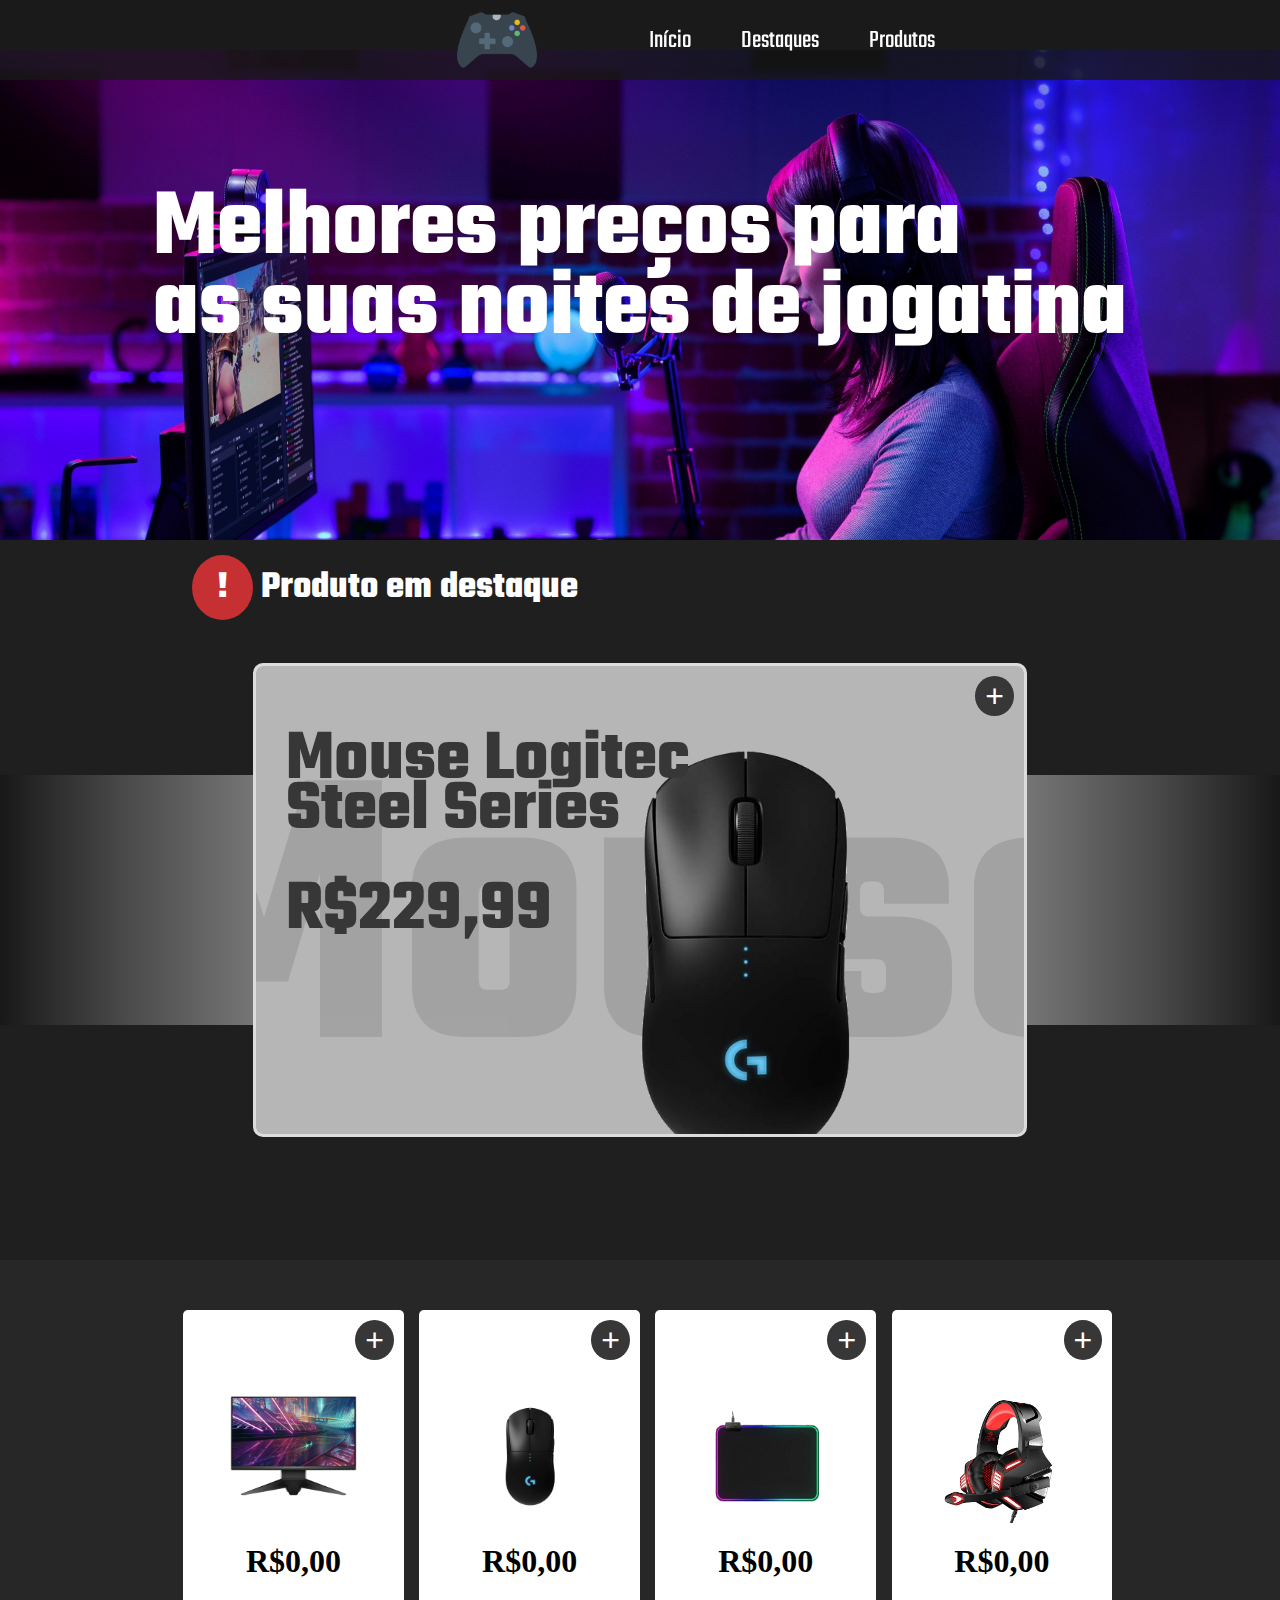
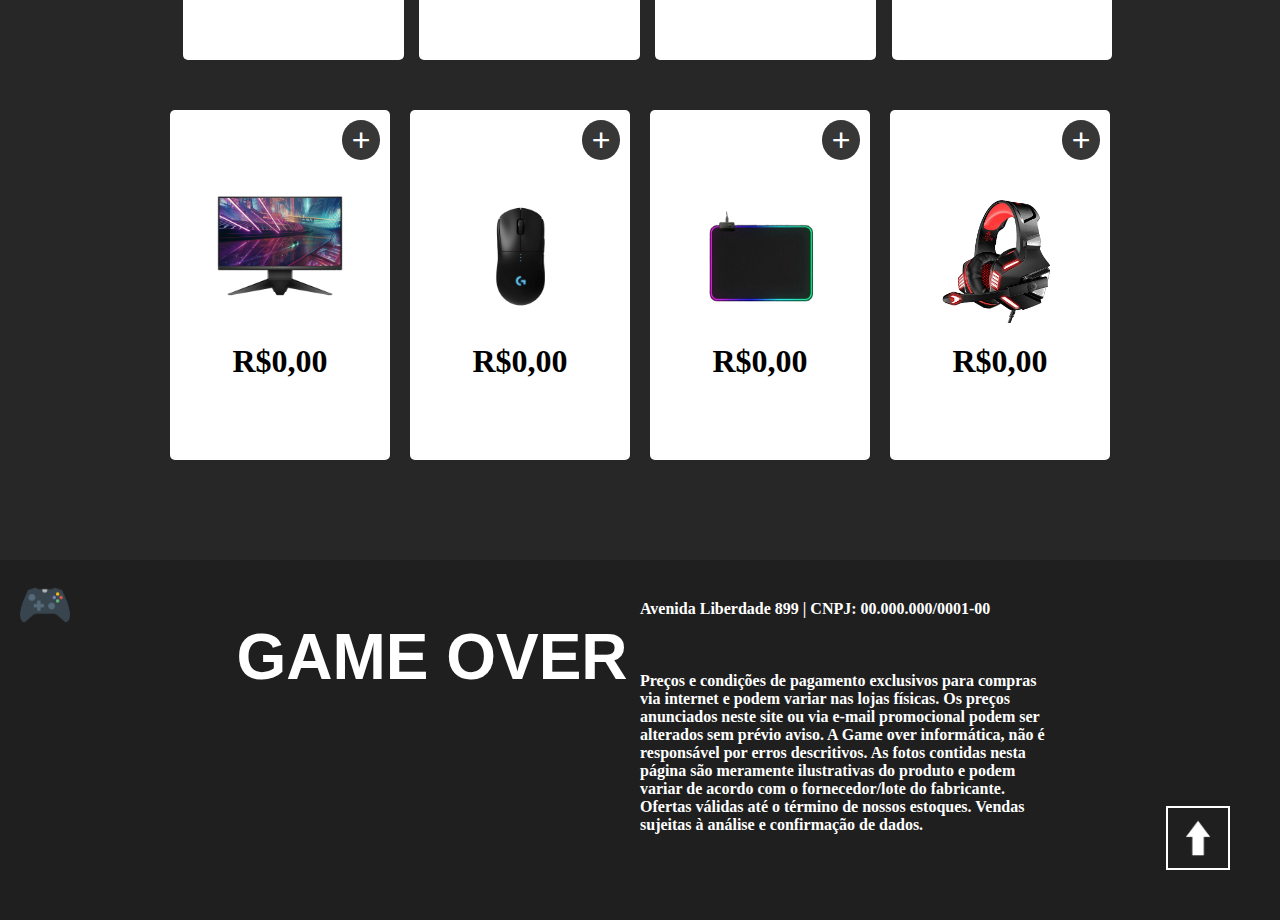
==== commit 4ebb442c: "enviando finalização" ====
--- a/home.html
+++ b/home.html
@@ -3,8 +3,12 @@
     <meta charset="UTF-8">
     <meta name="viewport" content="width=device-width, initial-scale=1.0">
 
+    <!--FavIcon-->
+    <link rel="shortcut icon" href="imgs/game-controller.png">
+
     <!--Fontes-->
 
+    <link href="https://fonts.cdnfonts.com/css/games" rel="stylesheet">
     <link rel="preconnect" href="https://fonts.googleapis.com">
     <link rel="preconnect" href="https://fonts.gstatic.com" crossorigin>
     <link href="https://fonts.googleapis.com/css2?family=Pixelify+Sans&family=Teko&display=swap" rel="stylesheet">
@@ -77,7 +81,7 @@
 
         <div class="slider-txt">
 
-            <h2><span>!</span> Produtos em destaque</h2>
+            <h2><span>!</span> Produto em destaque</h2>
 
         </div>
 
@@ -207,6 +211,31 @@
 
         <a href="#inicio"><img src="imgs/sete-footer.png" alt=""></a>
 
+        <div class="footer-content">
+
+            <div class="footer-logo">
+
+                <h1>GAME OVER</h1>
+
+            </div>
+
+            <div>
+
+                <h1>Avenida Liberdade 899 | CNPJ: 00.000.000/0001-00 <br><br>
+                    <span class="opening"></span><br><br>
+                    Preços e condições de pagamento exclusivos para compras via internet e 
+                    podem variar nas lojas físicas. Os preços anunciados neste site ou via e-mail 
+                    promocional podem ser alterados sem prévio aviso. A Game over informática, não é 
+                    responsável por erros descritivos. As fotos contidas nesta página são meramente 
+                    ilustrativas do produto e podem variar de acordo com o fornecedor/lote do fabricante. 
+                    Ofertas válidas até o término de nossos estoques. Vendas sujeitas à análise e confirmação 
+                    de dados.
+                </h1>
+
+            </div>
+
+        </div>
+
     </footer>
 
 </body>
--- a/css/style.css
+++ b/css/style.css
@@ -193,33 +193,12 @@
     background-color: white;
     border: 3px solid rgb(220, 220, 220);
     border-radius: 10px;
-}
-
-.nxt-btn, .prev-btn{
-    position: absolute; 
-    top: 0px;
-    bottom: 0px;
-    font-size: 5rem;
-    background: none;
-    border: none;
-    color: white;
-    cursor: pointer;
-    transition: 250ms;
-}
-
-.nxt-btn:hover, .prev-btn:hover{
-    scale: 1.15;
-}
-
-.nxt-btn{
-    right: 16%;
-}
-
-.prev-btn{
-    left: 16%;
+    transition: 500ms;
 }
 
 .slide{
+    position: absolute;
+    left: 0;
     display: flex;
     align-items: center;
     width: 100%;
@@ -229,6 +208,7 @@
     text-align: center;
     font-family: 'Pixelify Sans', sans-serif;
     font-family: 'Teko', sans-serif;
+    transition: 500ms;
 }
 
 .slide-title{
@@ -342,7 +322,7 @@
 footer{
     position: relative;
     width: 100%;
-    height: 30vh;
+    height: 40vh;
     background-color: rgb(31, 31, 31);
 }
 
@@ -373,4 +353,39 @@
 
 .logo-footer:hover{
     scale: 1.1;
+}
+
+.footer-content{
+    width: 65%;
+    display: flex;
+    margin: 0 auto;
+    padding-top: 40px;
+}
+.footer-content div{
+    width: 50%;
+    height: 100%;
+}
+
+.footer-content h1{
+    font-size: 1rem;
+    color: white;
+}
+
+.footer-logo{
+    text-align: center;
+}
+
+.footer-logo h1{
+    font-family: 'Games', sans-serif;
+    padding-top: 20px;
+    font-size: 4rem;
+}
+
+
+.open{
+    color: rgb(18, 181, 97);
+}
+
+.closed{
+    color: rgb(255, 60, 60);
 }--- a/mobile/media.css
+++ b/mobile/media.css
@@ -208,4 +208,46 @@
     .slider-content{
         display: none;
     }
+}
+
+/*footer*/
+@media screen and (max-width: 1200px){
+    .footer-content{
+        width: 90%;
+    }
+}
+
+@media screen and (max-width: 950px){
+    .footer-content{
+        width: 80%;
+        flex-direction: column;
+    }
+
+    .footer-content div{
+        width: 80%;
+        margin: 0 auto;
+        margin-bottom: 30px;
+    }
+
+    footer{
+        height: 50vh;
+    }
+
+    footer img{
+        width: 20px;
+        right: 25px;
+        bottom: 25px;
+    }
+}
+
+@media screen and (max-width: 550px){
+    footer{
+        height: 70vh;
+    }
+}
+
+@media screen and (max-width: 400px){
+    footer{
+        height: 80vh;
+    }
 }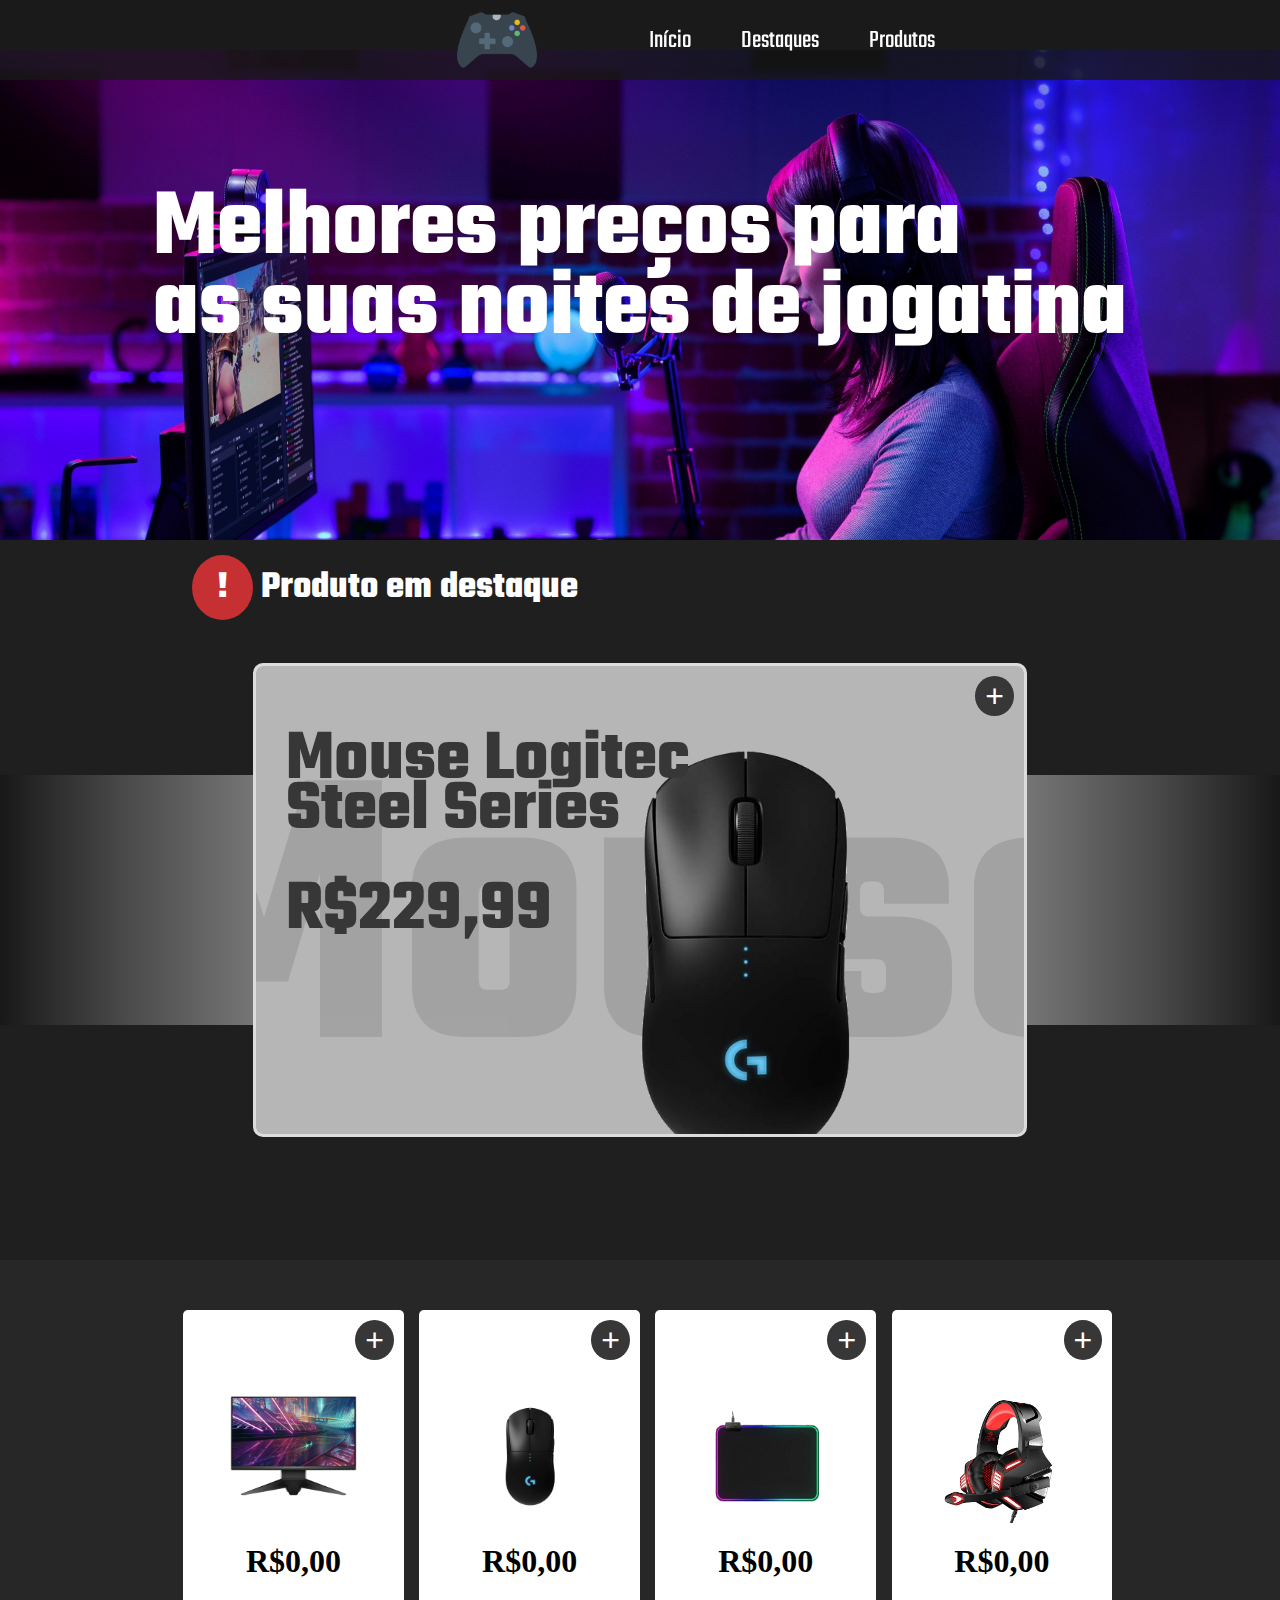
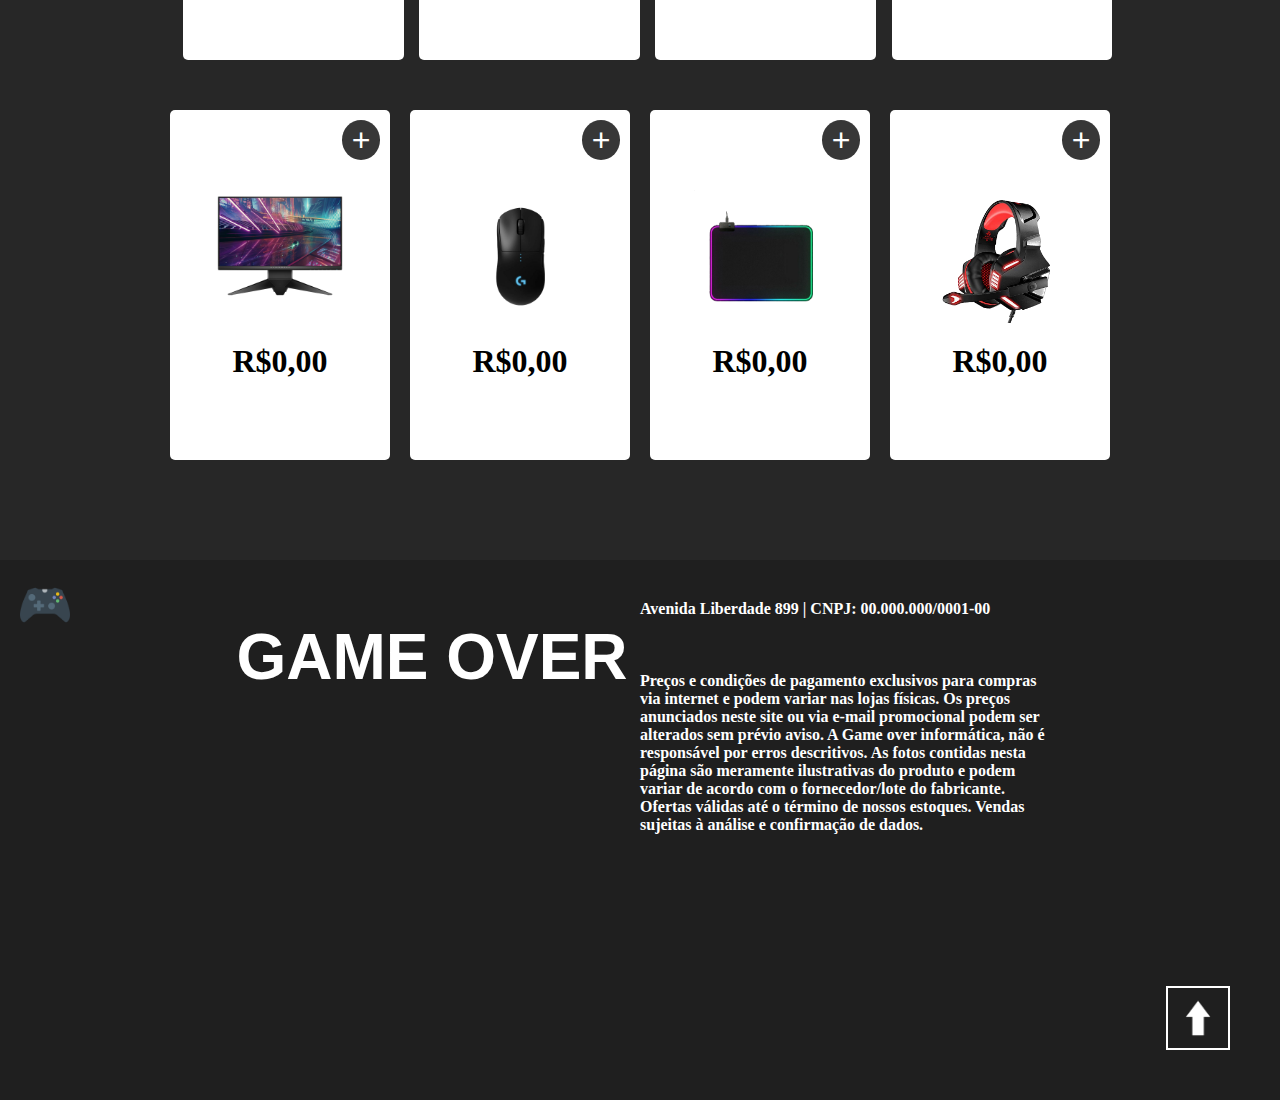
==== commit 34ac7678: "enviando atualizações" ====
--- a/home.html
+++ b/home.html
@@ -7,7 +7,6 @@
     <link rel="shortcut icon" href="imgs/game-controller.png">
 
     <!--Fontes-->
-
     <link href="https://fonts.cdnfonts.com/css/games" rel="stylesheet">
     <link rel="preconnect" href="https://fonts.googleapis.com">
     <link rel="preconnect" href="https://fonts.gstatic.com" crossorigin>
--- a/css/style.css
+++ b/css/style.css
@@ -1,4 +1,3 @@
-
 *{
     padding: 0px;
     margin: 0px;
--- a/mobile/media.css
+++ b/mobile/media.css
@@ -250,4 +250,10 @@
     footer{
         height: 80vh;
     }
+}
+
+@media screen and (max-width: 1350px) {
+    footer{
+        height: 60vh;
+    }
 }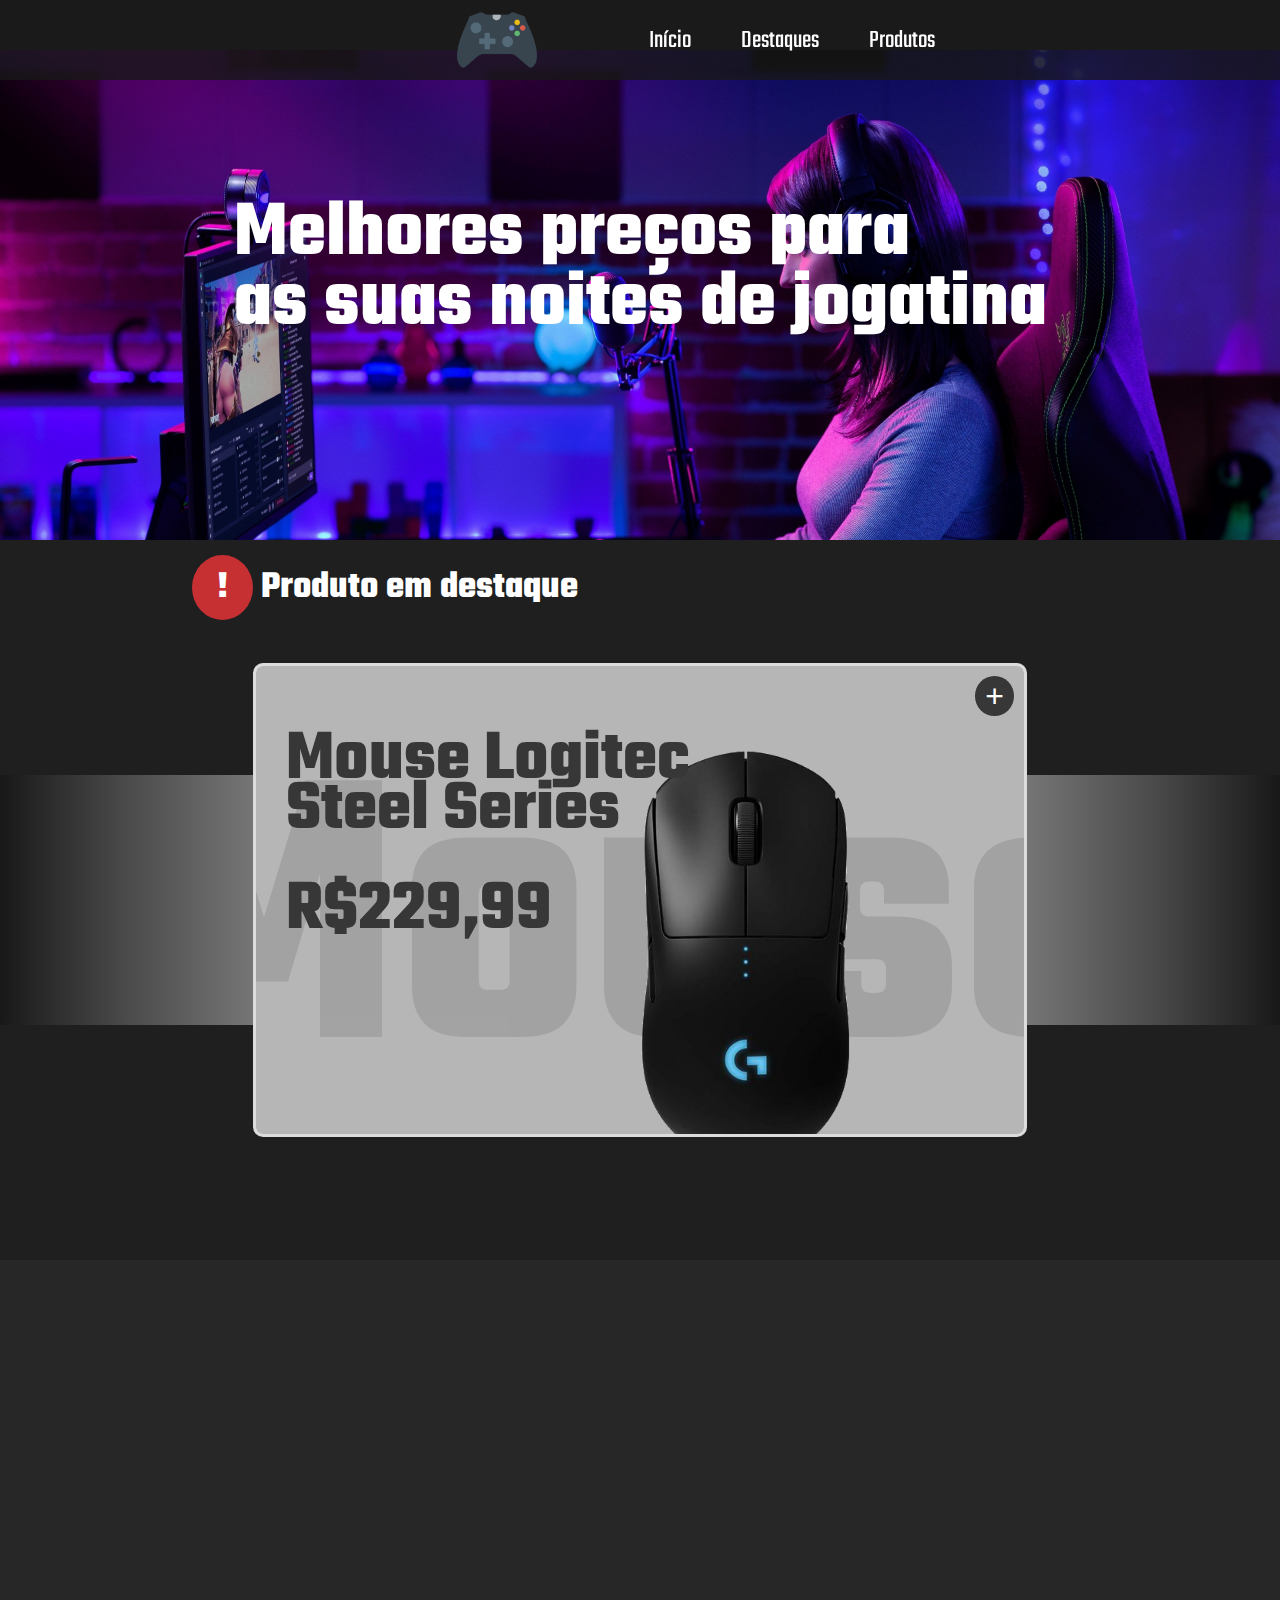
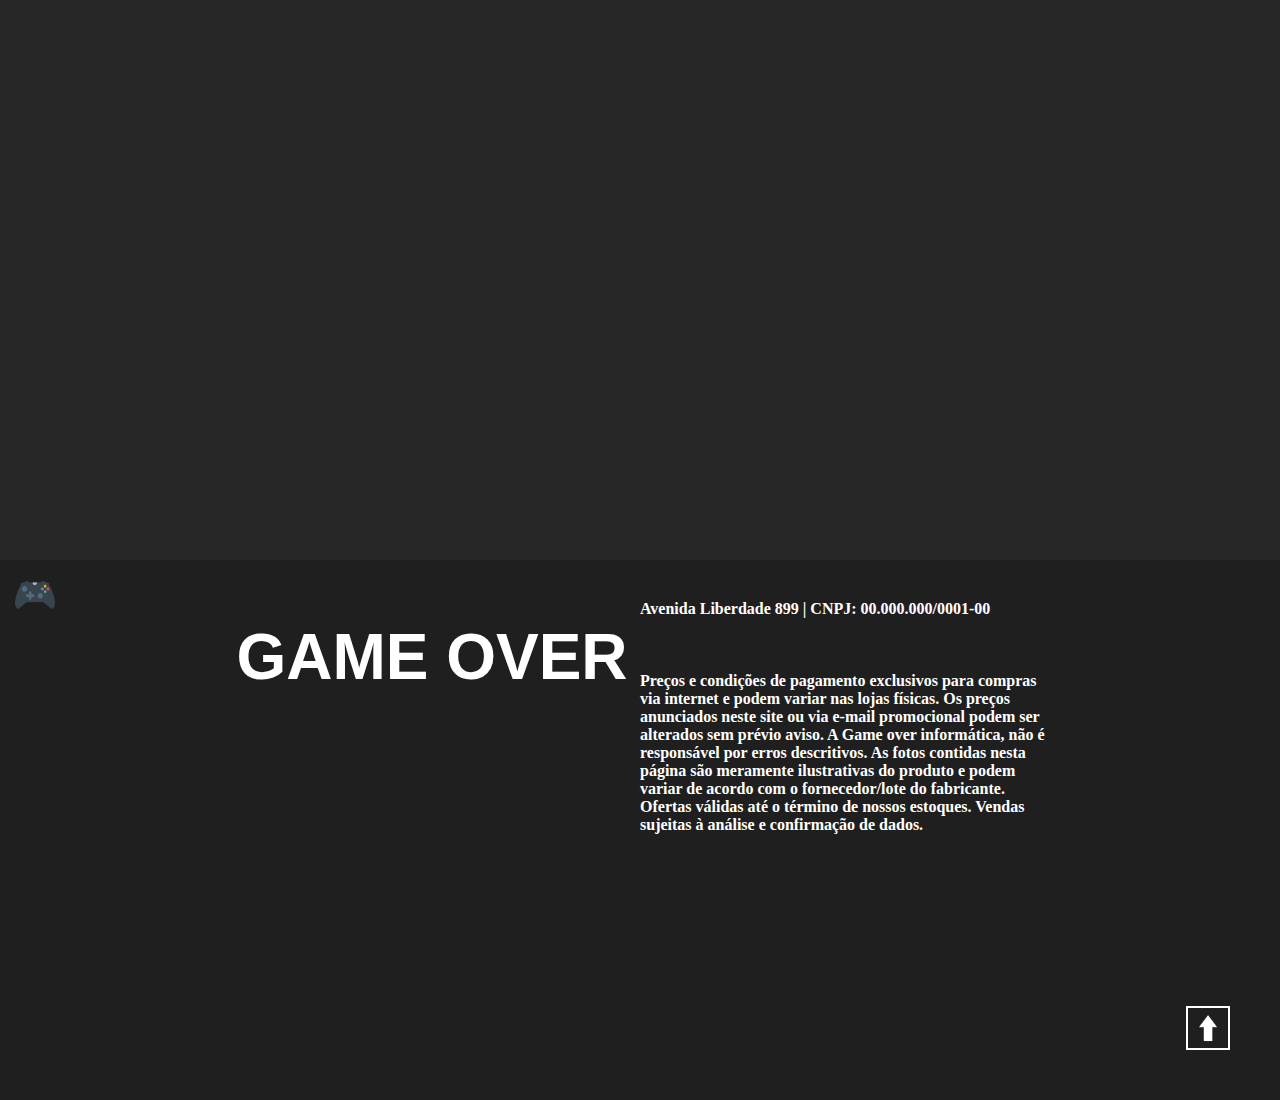
==== commit 54069af2: "finalizando responsividade e iniciando eventos de scroll" ====
--- a/home.html
+++ b/home.html
@@ -116,7 +116,7 @@
 
             <a href="#produtos" id="produtos"></a>
 
-            <div class="item">
+            <div class="item item1">
 
                 <button class="btn-add">+</button>
 
@@ -126,7 +126,7 @@
 
             </div>
             
-            <div class="item">
+            <div class="item item2">
 
                 <button class="btn-add">+</button>
 
@@ -136,7 +136,7 @@
 
             </div>
 
-            <div class="item">
+            <div class="item item3">
 
                 <button class="btn-add">+</button>
 
@@ -146,7 +146,7 @@
 
             </div>
 
-            <div class="item">
+            <div class="item item4">
 
                 <button class="btn-add">+</button>
 
@@ -160,7 +160,7 @@
 
         <div class="items-content">
 
-            <div class="item">
+            <div class="item item1">
 
                 <button class="btn-add">+</button>
 
@@ -170,7 +170,7 @@
 
             </div>
             
-            <div class="item">
+            <div class="item item2">
 
                 <button class="btn-add">+</button>
 
@@ -180,7 +180,7 @@
 
             </div>
 
-            <div class="item">
+            <div class="item item3">
 
                 <button class="btn-add">+</button>
 
@@ -190,7 +190,7 @@
 
             </div>
 
-            <div class="item">
+            <div class="item item4">
 
                 <button class="btn-add">+</button>
 
--- a/css/style.css
+++ b/css/style.css
@@ -107,7 +107,7 @@
 
 
 
-/*Body home*/
+/*------------Body home---------------*/
 
 body{
     background-color: rgb(39, 39, 39);
@@ -129,10 +129,10 @@
 
 .banner-content h1{
     color: rgb(255, 255, 255);
-    font-size: 6rem;
+    font-size: 5rem;
     font-family: 'Pixelify Sans', sans-serif;
     font-family: 'Teko', sans-serif;
-    line-height: 80px;
+    line-height: 70px;
 }
 
 /*----------------------Slider-------------------------*/
@@ -274,7 +274,7 @@
 
 
 
-/*Items*/
+/*-----------------Items----------------*/
  
 .items-container{
     width: 75%;
@@ -299,7 +299,8 @@
     height: 350px;
     background-color: white;
     border-radius: 5px;
-    transition: all ease-in-out 100ms;
+    transition: all ease-in-out 250ms;
+    opacity: 0;
 }
 
 .item:hover{
@@ -316,7 +317,7 @@
     padding-top: 20px;
 }
 
-/*footer*/
+/*------------------footer---------------*/
 
 footer{
     position: relative;
@@ -327,13 +328,13 @@
 
 footer img{
     position: absolute;
-    width: 40px;
+    width: 30px;
     height: auto;
     bottom: 50px;
     right: 50px;
     cursor: pointer;
     border: solid 2px white;
-    padding: 10px;
+    padding: 5px;
     transition: 250ms;
 }
 
@@ -343,7 +344,7 @@
 
 .logo-footer{
     position: absolute;
-    width: 50px;
+    width: 40px;
     left: 10px;
     border: none; 
     top: 10px;
--- a/mobile/media.css
+++ b/mobile/media.css
@@ -4,10 +4,6 @@
 
     header{
         height: 80px;
-    }
-    
-    .header-content{
-        width: 100%;
     }
 
     .logo-content{
@@ -19,6 +15,27 @@
         width: auto;
     }
 
+    /*banner*/
+
+    .banner-container{
+        height: 50vh;
+        background-image: url(/imgs/background-mobile.jpg);
+        background-size: 120%;
+    }
+
+    .banner-content h1{
+        font-size: 3rem;
+        line-height: 40px;
+    }
+
+}
+
+@media screen and (max-width: 900px){
+
+    .header-content{
+        width: 100%;
+    }
+
     .items-desktop{
         display: none;
     }
@@ -35,24 +52,10 @@
         right: 40px;
         top: 20px;
     }
-
-    /*banner*/
-
-    .banner-container{
-        height: 50vh;
-        background-image: url(/imgs/background-mobile.jpg);
-        background-size: 120%;
-    }
-
-    .banner-content h1{
-        font-size: 3rem;
-        line-height: 40px;
-    }
-
-}
-
-
-/*Ajustes background banner*/
+}
+
+
+/*--------------Ajustes background banner--------------------*/
 @media screen and (max-width: 1200px) and (min-width: 501px){
     .banner-container{
         background-size: 150%;
@@ -77,7 +80,7 @@
 
 }
 
-/*items*/
+/*-------------------items--------------------*/
 
 @media screen and (max-width: 1200px) {
     .items-container{
@@ -108,16 +111,12 @@
     }
 }
 
-/*slider*/
+/*----------------slider--------------*/
 
 @media screen and (max-width: 900px){
 
     .slider-txt{
-        padding-top: 20px;
-    }
-
-    .slider-txt span{
-        padding: 5px 25px 5px 25px;
+        display: none;
     }
 
     .slider-content{
@@ -210,7 +209,7 @@
     }
 }
 
-/*footer*/
+/*-------------------footer----------------*/
 @media screen and (max-width: 1200px){
     .footer-content{
         width: 90%;
@@ -238,21 +237,31 @@
         right: 25px;
         bottom: 25px;
     }
-}
-
-@media screen and (max-width: 550px){
+
+    .logo-footer{
+        display: none;
+    }
+}
+
+@media screen and (max-width: 400px){
+    footer{
+        height: 120vh;
+    }
+}
+
+@media screen and (min-width: 401px) and (max-width: 600px){
+    footer{
+        height: 100vh;
+    }
+}
+
+@media screen and (min-width: 601px) and (max-width: 999px){
     footer{
         height: 70vh;
     }
 }
 
-@media screen and (max-width: 400px){
-    footer{
-        height: 80vh;
-    }
-}
-
-@media screen and (max-width: 1350px) {
+@media screen and (min-width: 1000px) and (max-width: 1350px) {
     footer{
         height: 60vh;
     }
